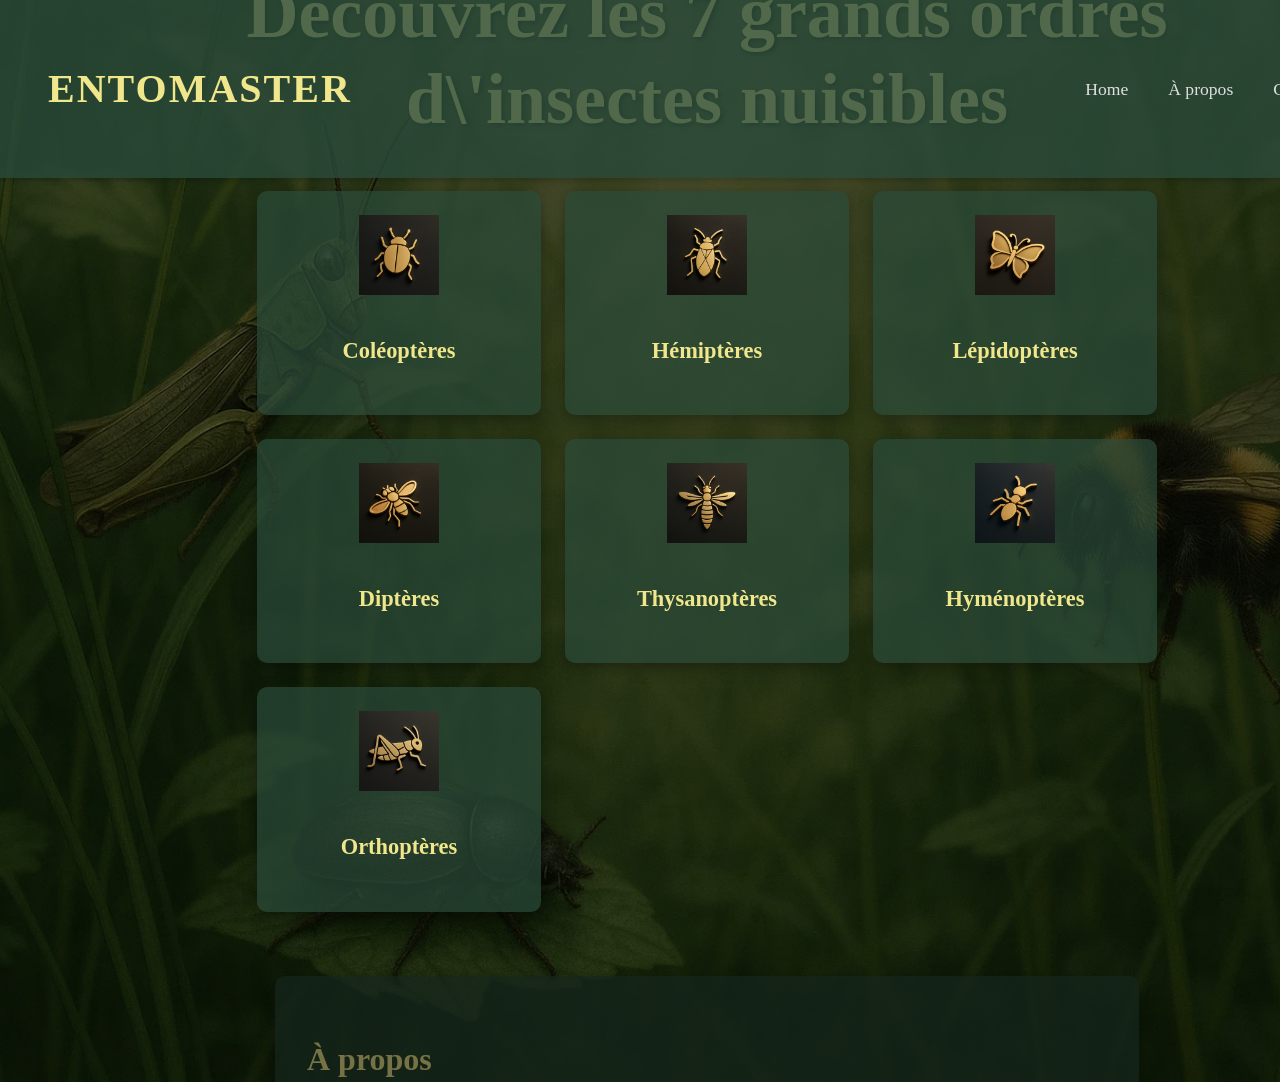
==== index.html @ 4cea9282 "INDEX SCRIPT STYLE" ====
<!DOCTYPE html>
<html lang="fr">
<head>
    <meta charset="UTF-8">
    <meta name="viewport" content="width=device-width, initial-scale=1.0">
    <title>ENTOMASTER - Guide des Insectes Nuisibles</title>
    <link rel="stylesheet" href="style.css">
</head>
<body>
    <header>
        <nav class="navbar">
            <div class="nav-brand">
                <h1>ENTOMASTER</h1>
            </div>
            <ul class="nav-menu">
                <li><a href="#home">Home</a></li>
                <li><a href="#about">À propos</a></li>
                <li><a href="#contact">Contact</a></li>
            </ul>
            <div class="hamburger">
                <span></span>
                <span></span>
                <span></span>
            </div>
        </nav>
    </header>

    <main>
        <section id="home" class="hero-section">
            <div class="hero-content">
                <h1 class="hero-title">Découvrez les 7 grands ordres d\'insectes nuisibles</h1>
                
                <div class="orders-grid">
                    <div class="order-card" data-order="coleopteres">
                        <div class="order-icon"><img src="icons/coleopteres_gold.png" alt="Coléoptères"></div>
                        <h3>Coléoptères</h3>
                    </div>
                    
                    <div class="order-card" data-order="hemipteres">
                        <div class="order-icon"><img src="icons/hemipteres_gold.png" alt="Hémiptères"></div>
                        <h3>Hémiptères</h3>
                    </div>
                    
                    <div class="order-card" data-order="lepidopteres">
                        <div class="order-icon"><img src="icons/lepidopteres_gold.png" alt="Lépidoptères"></div>
                        <h3>Lépidoptères</h3>
                    </div>
                    
                    <div class="order-card" data-order="dipteres">
                        <div class="order-icon"><img src="icons/dipteres_gold.png" alt="Diptères"></div>
                        <h3>Diptères</h3>
                    </div>
                    
                    <div class="order-card" data-order="thysanopteres">
                        <div class="order-icon"><img src="icons/thysanopteres_gold.png" alt="Thysanoptères"></div>
                        <h3>Thysanoptères</h3>
                    </div>
                    
                    <div class="order-card" data-order="hymenopteres">
                        <div class="order-icon"><img src="icons/hymenopteres_gold.png" alt="Hyménoptères"></div>
                        <h3>Hyménoptères</h3>
                    </div>
                    
                    <div class="order-card" data-order="orthopteres">
                        <div class="order-icon"><img src="icons/orthopteres_gold.png" alt="Orthoptères"></div>
                        <h3>Orthoptères</h3>
                    </div>
                </div>
            </div>
            
            <div class="about-section">
                <h2>À propos</h2>
                <p>ENTOMASTER est un site éducatif basé sur des guides scientifiques qui offre une connaissance approfondie des principales espèces d’insectes nuisibles aux cultures.</p>
                <p>Nous proposons une classification détaillée selon des critères scientifiques rigoureux, afin d’aider les passionnés, agriculteurs et chercheurs à mieux identifier, comprendre et gérer ces insectes.</p>
            </div>
        </section>
    </main>

    <script src="script.js"></script>
</body>
</html>
---- style.css ----
/* General Styles */
body {
    margin: 0;
    padding: 0;
    font-family: 'Georgia', serif; /* Font similar to the image */
    background-color: #1a2a2a; /* Dark green background */
    color: #e0e0e0;
    line-height: 1.6;
    overflow-x: hidden;
}

/* Header and Navigation */
.navbar {
    display: flex;
    justify-content: space-between;
    align-items: center;
    padding: 1.5rem 3rem;
    background-color: rgba(42, 74, 58, 0.8); /* Darker green for header with transparency */
    position: fixed;
    width: 100%;
    top: 0;
    left: 0;
    z-index: 1000;
    box-shadow: 0 2px 5px rgba(0, 0, 0, 0.2);
}

.nav-brand h1 {
    font-size: 2.5rem;
    color: #f0e68c; /* Golden color for ENTOMASTER */
    font-weight: bold;
    letter-spacing: 2px;
}

.nav-menu {
    list-style: none;
    display: flex;
    gap: 2.5rem;
}

.nav-menu a {
    color: #e0e0e0;
    text-decoration: none;
    font-size: 1.1rem;
    font-weight: 500;
    transition: color 0.3s ease;
}

.nav-menu a:hover {
    color: #f0e68c;
}

.hamburger {
    display: none; /* Hidden on desktop */
    flex-direction: column;
    cursor: pointer;
}

.hamburger span {
    width: 30px;
    height: 3px;
    background-color: #e0e0e0;
    margin: 5px 0;
    transition: 0.3s;
}

/* Hero Section */
.hero-section {
    min-height: 100vh;
    display: flex;
    flex-direction: column;
    justify-content: center;
    align-items: center;
    padding: 150px 2rem 2rem; /* Increased padding-top to account for fixed header */
    background: url('background.webp') no-repeat center center/cover; /* Background image */
    position: relative;
    aspect-ratio: 3/2; /* For PC compatibility */
    max-height: 100vh;
    overflow: hidden;
}

.hero-section::before {
    content: '';
    position: absolute;
    top: 0;
    left: 0;
    right: 0;
    bottom: 0;
    background-color: rgba(0, 0, 0, 0.5); /* Dark overlay for transparency */
    z-index: 1;
}

.hero-content {
    text-align: center;
    z-index: 2;
    max-width: 1200px;
    width: 100%;
    padding: 0 20px;
}

.hero-title {
    font-size: 4.5rem;
    font-weight: 700;
    margin-bottom: 3rem;
    color: #f0e68c; /* Golden color for title */
    text-shadow: 2px 2px 5px rgba(0, 0, 0, 0.7);
    line-height: 1.2;
}

/* Orders Grid */
.orders-grid {
    display: grid;
    grid-template-columns: repeat(3, 1fr); /* 3 columns as in the image */
    gap: 1.5rem;
    margin-bottom: 4rem;
    max-width: 900px;
    margin-left: auto;
    margin-right: auto;
}

.order-card {
    background-color: rgba(42, 74, 58, 0.7); /* Dark green for cards with transparency */
    border-radius: 10px;
    padding: 1.5rem;
    text-align: center;
    cursor: pointer;
    transition: transform 0.3s ease, box-shadow 0.3s ease;
    box-shadow: 0 5px 15px rgba(0, 0, 0, 0.3);
}

.order-card:hover {
    transform: translateY(-5px);
    box-shadow: 0 8px 20px rgba(0, 0, 0, 0.4);
}

.order-icon img {
    width: 80px;
    height: 80px;
    object-fit: contain;
    margin-bottom: 0.5rem;
}

.order-card h3 {
    font-size: 1.4rem;
    font-weight: 600;
    color: #f0e68c; /* Golden color for order names */
}

/* About Section */
.about-section {
    background-color: rgba(42, 74, 58, 0.7); /* Dark green for about section with transparency */
    border-radius: 10px;
    padding: 2rem;
    max-width: 800px;
    text-align: left; /* Aligned left as in the image */
    box-shadow: 0 5px 15px rgba(0, 0, 0, 0.3);
}

.about-section h2 {
    font-size: 2rem;
    margin-bottom: 1rem;
    color: #f0e68c;
}

.about-section p {
    font-size: 1.1rem;
    line-height: 1.7;
    color: #c0c0c0;
}

/* Responsive Design */
@media (max-width: 768px) {
    .navbar {
        padding: 1rem 1.5rem;
    }
    .nav-menu {
        display: none;
        flex-direction: column;
        width: 100%;
        background-color: rgba(42, 74, 58, 0.9); /* Darker green for mobile menu with transparency */
        position: absolute;
        top: 70px;
        left: 0;
        padding: 1rem 0;
    }
    .nav-menu.active {
        display: flex;
    }
    .hamburger {
        display: flex;
    }
    .hero-title {
        font-size: 3rem;
    }
    .orders-grid {
        grid-template-columns: repeat(2, 1fr);
    }
    .about-section {
        margin: 0 1.5rem;
    }
}

@media (max-width: 480px) {
    .hero-title {
        font-size: 2.5rem;
    }
    .orders-grid {
        grid-template-columns: 1fr;
    }
}
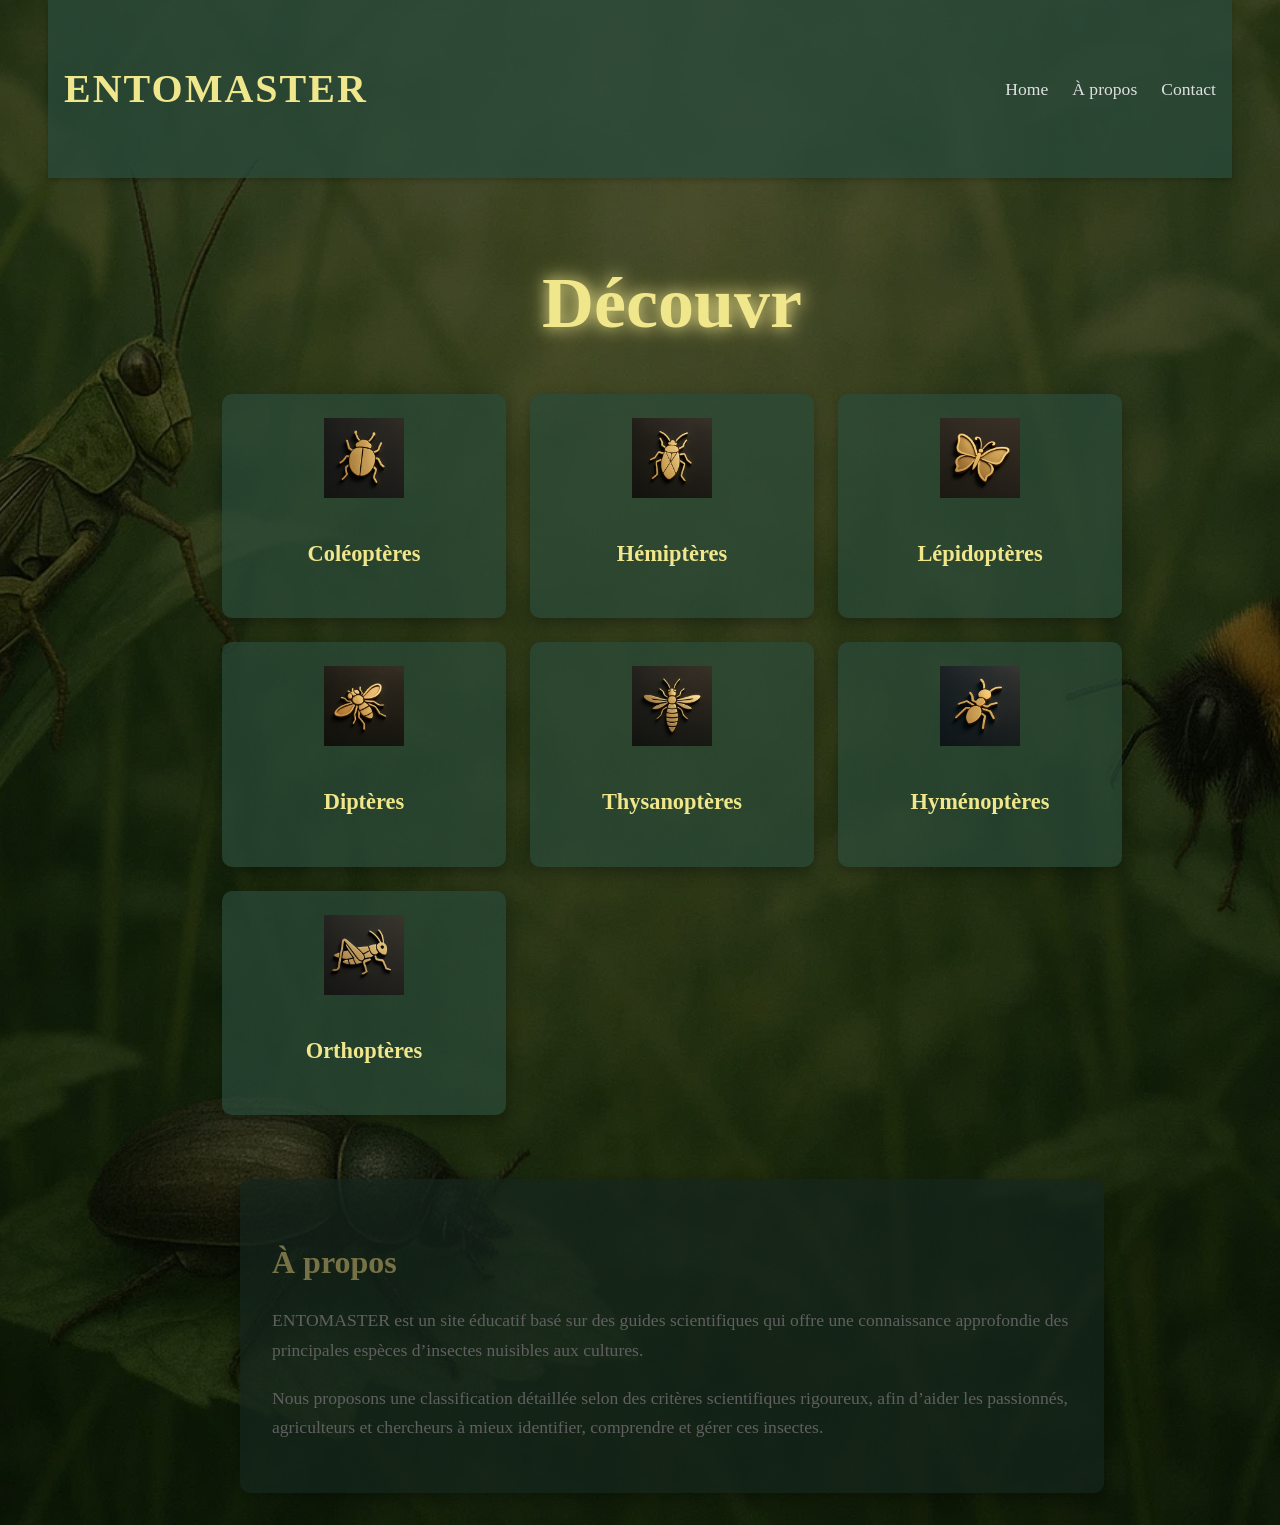
==== commit 8f618370: "entommaster" ====
--- a/index.html
+++ b/index.html
@@ -28,7 +28,7 @@
     <main>
         <section id="home" class="hero-section">
             <div class="hero-content">
-                <h1 class="hero-title">Découvrez les 7 grands ordres d\'insectes nuisibles</h1>
+                <h1 class="hero-title">Découvrez les 7 grands ordres d'insectes nuisibles</h1>
                 
                 <div class="orders-grid">
                     <div class="order-card" data-order="coleopteres">
@@ -80,4 +80,3 @@
 </body>
 </html>
 
-
--- a/style.css
+++ b/style.css
@@ -1,7 +1,12 @@
 /* General Styles */
-body {
+html, body {
+    height: 100%;
+    width: 100%;
     margin: 0;
     padding: 0;
+}
+
+body {
     font-family: 'Georgia', serif; /* Font similar to the image */
     background-color: #1a2a2a; /* Dark green background */
     color: #e0e0e0;
@@ -14,12 +19,14 @@
     display: flex;
     justify-content: space-between;
     align-items: center;
-    padding: 1.5rem 3rem;
+    padding: 1.5rem 1rem;
     background-color: rgba(42, 74, 58, 0.8); /* Darker green for header with transparency */
     position: fixed;
-    width: 100%;
-    top: 0;
-    left: 0;
+    max-width: 1200px; /* Max width for the navbar */
+    width: 90%; /* Reduced width */
+    left: 50%;
+    transform: translateX(-50%);
+    margin: 0;
     z-index: 1000;
     box-shadow: 0 2px 5px rgba(0, 0, 0, 0.2);
 }
@@ -34,7 +41,8 @@
 .nav-menu {
     list-style: none;
     display: flex;
-    gap: 2.5rem;
+    justify-content: flex-start; /* Align items to the start */
+    gap: 1.5rem; /* Reduced gap */
 }
 
 .nav-menu a {
@@ -66,16 +74,16 @@
 /* Hero Section */
 .hero-section {
     min-height: 100vh;
+    width: 100vw; /* Ensure it covers the full viewport width */
     display: flex;
     flex-direction: column;
     justify-content: center;
     align-items: center;
-    padding: 150px 2rem 2rem; /* Increased padding-top to account for fixed header */
-    background: url('background.webp') no-repeat center center/cover; /* Background image */
+    padding: 200px 2rem 2rem; /* Increased padding-top to account for fixed header */
+    background: url("background.webp") no-repeat center center/cover; /* Background image */
     position: relative;
-    aspect-ratio: 3/2; /* For PC compatibility */
-    max-height: 100vh;
-    overflow: hidden;
+    /* aspect-ratio: 3/2; */ /* Removed as it might constrain full coverage */
+    max-height: none; /* Allow full height */
 }
 
 .hero-section::before {
@@ -102,7 +110,7 @@
     font-weight: 700;
     margin-bottom: 3rem;
     color: #f0e68c; /* Golden color for title */
-    text-shadow: 2px 2px 5px rgba(0, 0, 0, 0.7);
+    text-shadow: 0 0 15px rgba(240, 230, 140, 0.8), 0 0 25px rgba(240, 230, 140, 0.6); /* Enhanced golden glow */
     line-height: 1.2;
 }
 
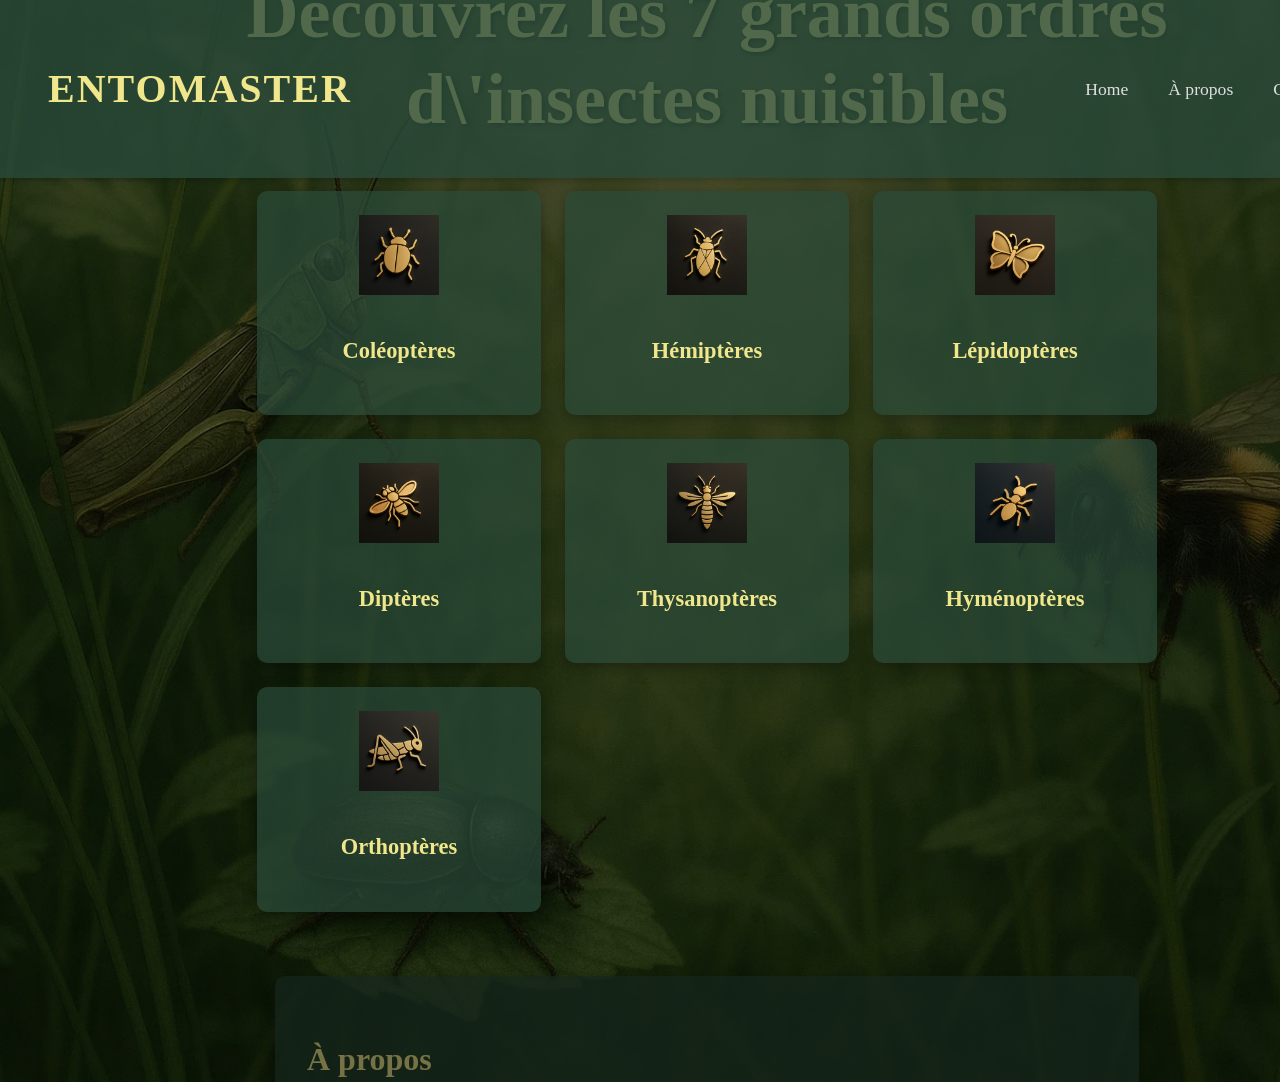
==== commit a1ed48c9: "LAST CHANCES" ====
--- a/index.html
+++ b/index.html
@@ -28,7 +28,7 @@
     <main>
         <section id="home" class="hero-section">
             <div class="hero-content">
-                <h1 class="hero-title">Découvrez les 7 grands ordres d'insectes nuisibles</h1>
+                <h1 class="hero-title">Découvrez les 7 grands ordres d\'insectes nuisibles</h1>
                 
                 <div class="orders-grid">
                     <div class="order-card" data-order="coleopteres">
@@ -80,3 +80,4 @@
 </body>
 </html>
 
+
--- a/style.css
+++ b/style.css
@@ -1,12 +1,7 @@
 /* General Styles */
-html, body {
-    height: 100%;
-    width: 100%;
+body {
     margin: 0;
     padding: 0;
-}
-
-body {
     font-family: 'Georgia', serif; /* Font similar to the image */
     background-color: #1a2a2a; /* Dark green background */
     color: #e0e0e0;
@@ -19,14 +14,12 @@
     display: flex;
     justify-content: space-between;
     align-items: center;
-    padding: 1.5rem 1rem;
+    padding: 1.5rem 3rem;
     background-color: rgba(42, 74, 58, 0.8); /* Darker green for header with transparency */
     position: fixed;
-    max-width: 1200px; /* Max width for the navbar */
-    width: 90%; /* Reduced width */
-    left: 50%;
-    transform: translateX(-50%);
-    margin: 0;
+    width: 100%;
+    top: 0;
+    left: 0;
     z-index: 1000;
     box-shadow: 0 2px 5px rgba(0, 0, 0, 0.2);
 }
@@ -41,8 +34,7 @@
 .nav-menu {
     list-style: none;
     display: flex;
-    justify-content: flex-start; /* Align items to the start */
-    gap: 1.5rem; /* Reduced gap */
+    gap: 2.5rem;
 }
 
 .nav-menu a {
@@ -74,16 +66,16 @@
 /* Hero Section */
 .hero-section {
     min-height: 100vh;
-    width: 100vw; /* Ensure it covers the full viewport width */
     display: flex;
     flex-direction: column;
     justify-content: center;
     align-items: center;
-    padding: 200px 2rem 2rem; /* Increased padding-top to account for fixed header */
-    background: url("background.webp") no-repeat center center/cover; /* Background image */
+    padding: 150px 2rem 2rem; /* Increased padding-top to account for fixed header */
+    background: url('background.webp') no-repeat center center/cover; /* Background image */
     position: relative;
-    /* aspect-ratio: 3/2; */ /* Removed as it might constrain full coverage */
-    max-height: none; /* Allow full height */
+    aspect-ratio: 3/2; /* For PC compatibility */
+    max-height: 100vh;
+    overflow: hidden;
 }
 
 .hero-section::before {
@@ -110,7 +102,7 @@
     font-weight: 700;
     margin-bottom: 3rem;
     color: #f0e68c; /* Golden color for title */
-    text-shadow: 0 0 15px rgba(240, 230, 140, 0.8), 0 0 25px rgba(240, 230, 140, 0.6); /* Enhanced golden glow */
+    text-shadow: 2px 2px 5px rgba(0, 0, 0, 0.7);
     line-height: 1.2;
 }
 
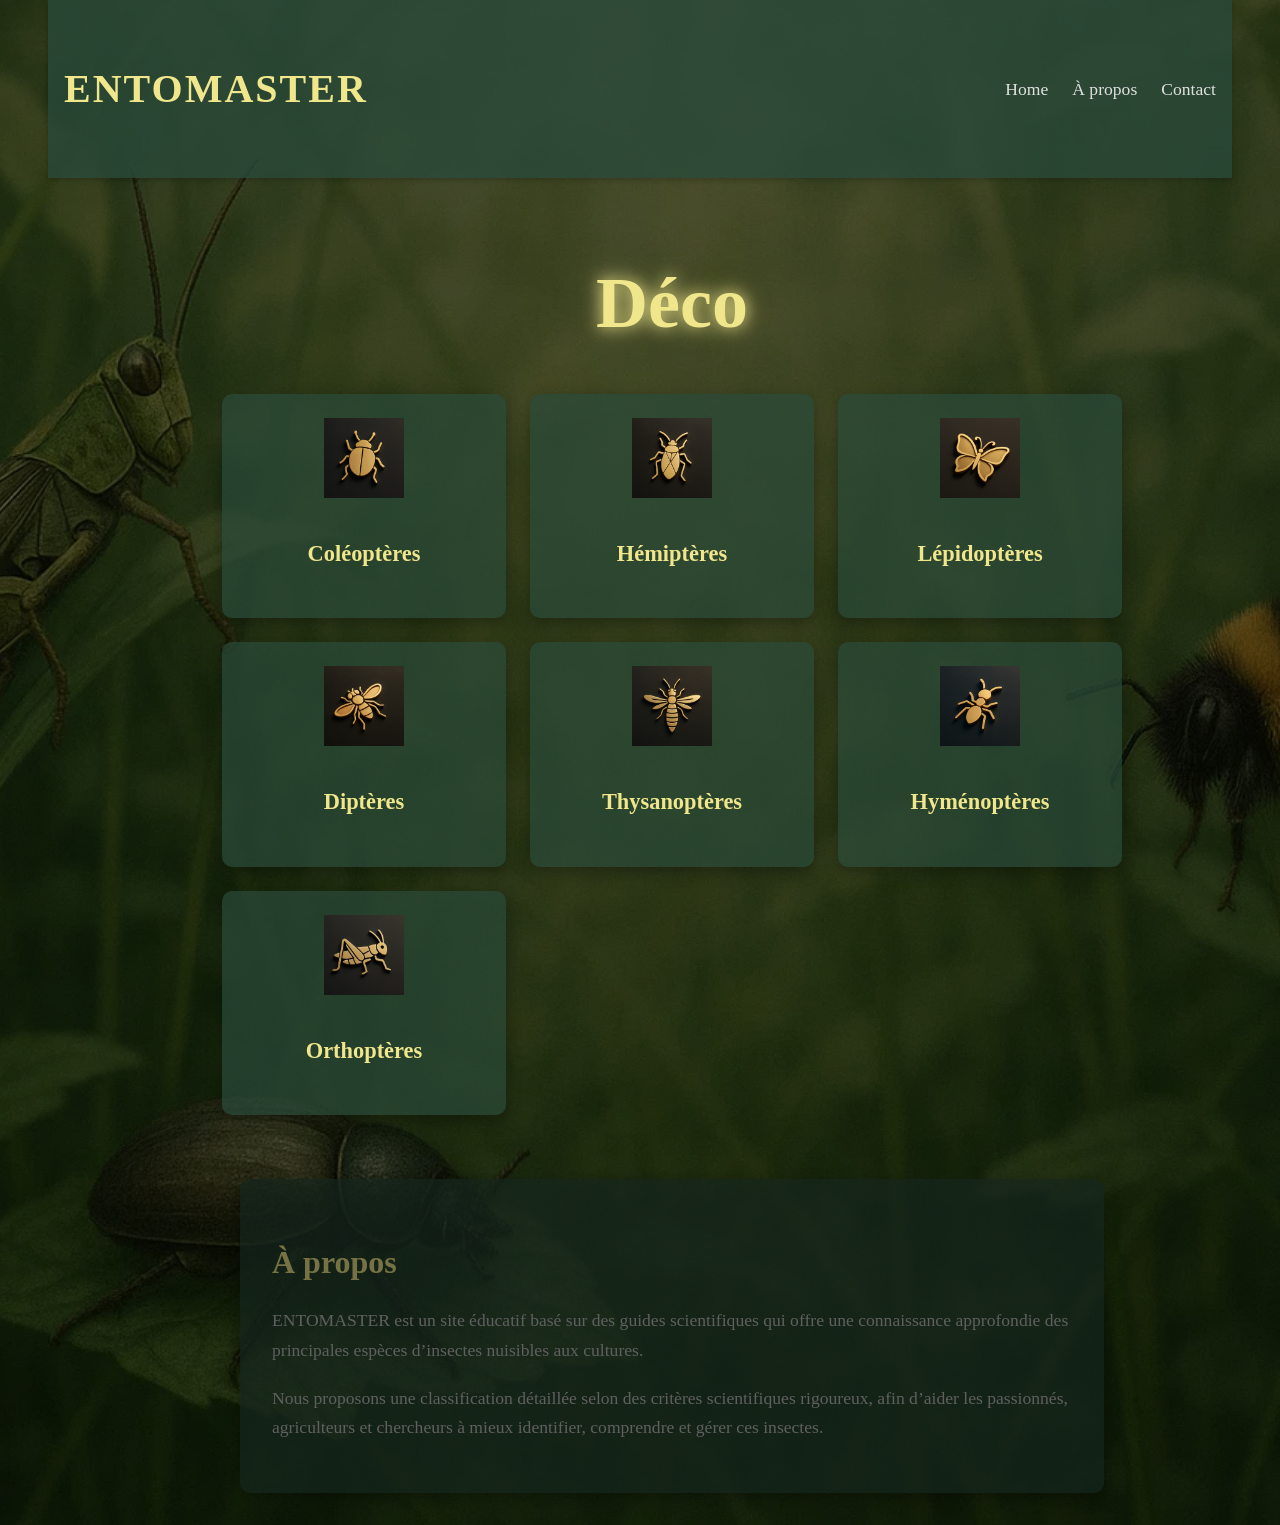
==== commit 3cb8ed31: "." ====
--- a/index.html
+++ b/index.html
@@ -28,7 +28,7 @@
     <main>
         <section id="home" class="hero-section">
             <div class="hero-content">
-                <h1 class="hero-title">Découvrez les 7 grands ordres d\'insectes nuisibles</h1>
+                <h1 class="hero-title">Découvrez les 7 grands ordres d'insectes nuisibles</h1>
                 
                 <div class="orders-grid">
                     <div class="order-card" data-order="coleopteres">
@@ -80,4 +80,3 @@
 </body>
 </html>
 
-
--- a/style.css
+++ b/style.css
@@ -1,7 +1,12 @@
 /* General Styles */
-body {
+html, body {
+    height: 100%;
+    width: 100%;
     margin: 0;
     padding: 0;
+}
+
+body {
     font-family: 'Georgia', serif; /* Font similar to the image */
     background-color: #1a2a2a; /* Dark green background */
     color: #e0e0e0;
@@ -14,12 +19,14 @@
     display: flex;
     justify-content: space-between;
     align-items: center;
-    padding: 1.5rem 3rem;
+    padding: 1.5rem 1rem;
     background-color: rgba(42, 74, 58, 0.8); /* Darker green for header with transparency */
     position: fixed;
-    width: 100%;
-    top: 0;
-    left: 0;
+    max-width: 1200px; /* Max width for the navbar */
+    width: 90%; /* Reduced width */
+    left: 50%;
+    transform: translateX(-50%);
+    margin: 0;
     z-index: 1000;
     box-shadow: 0 2px 5px rgba(0, 0, 0, 0.2);
 }
@@ -34,7 +41,8 @@
 .nav-menu {
     list-style: none;
     display: flex;
-    gap: 2.5rem;
+    justify-content: flex-start; /* Align items to the start */
+    gap: 1.5rem; /* Reduced gap */
 }
 
 .nav-menu a {
@@ -66,16 +74,16 @@
 /* Hero Section */
 .hero-section {
     min-height: 100vh;
+    width: 100vw; /* Ensure it covers the full viewport width */
     display: flex;
     flex-direction: column;
     justify-content: center;
     align-items: center;
-    padding: 150px 2rem 2rem; /* Increased padding-top to account for fixed header */
-    background: url('background.webp') no-repeat center center/cover; /* Background image */
+    padding: 200px 2rem 2rem; /* Increased padding-top to account for fixed header */
+    background: url("background.webp") no-repeat center center/cover; /* Background image */
     position: relative;
-    aspect-ratio: 3/2; /* For PC compatibility */
-    max-height: 100vh;
-    overflow: hidden;
+    /* aspect-ratio: 3/2; */ /* Removed as it might constrain full coverage */
+    max-height: none; /* Allow full height */
 }
 
 .hero-section::before {
@@ -102,7 +110,7 @@
     font-weight: 700;
     margin-bottom: 3rem;
     color: #f0e68c; /* Golden color for title */
-    text-shadow: 2px 2px 5px rgba(0, 0, 0, 0.7);
+    text-shadow: 0 0 15px rgba(240, 230, 140, 0.8), 0 0 25px rgba(240, 230, 140, 0.6); /* Enhanced golden glow */
     line-height: 1.2;
 }
 
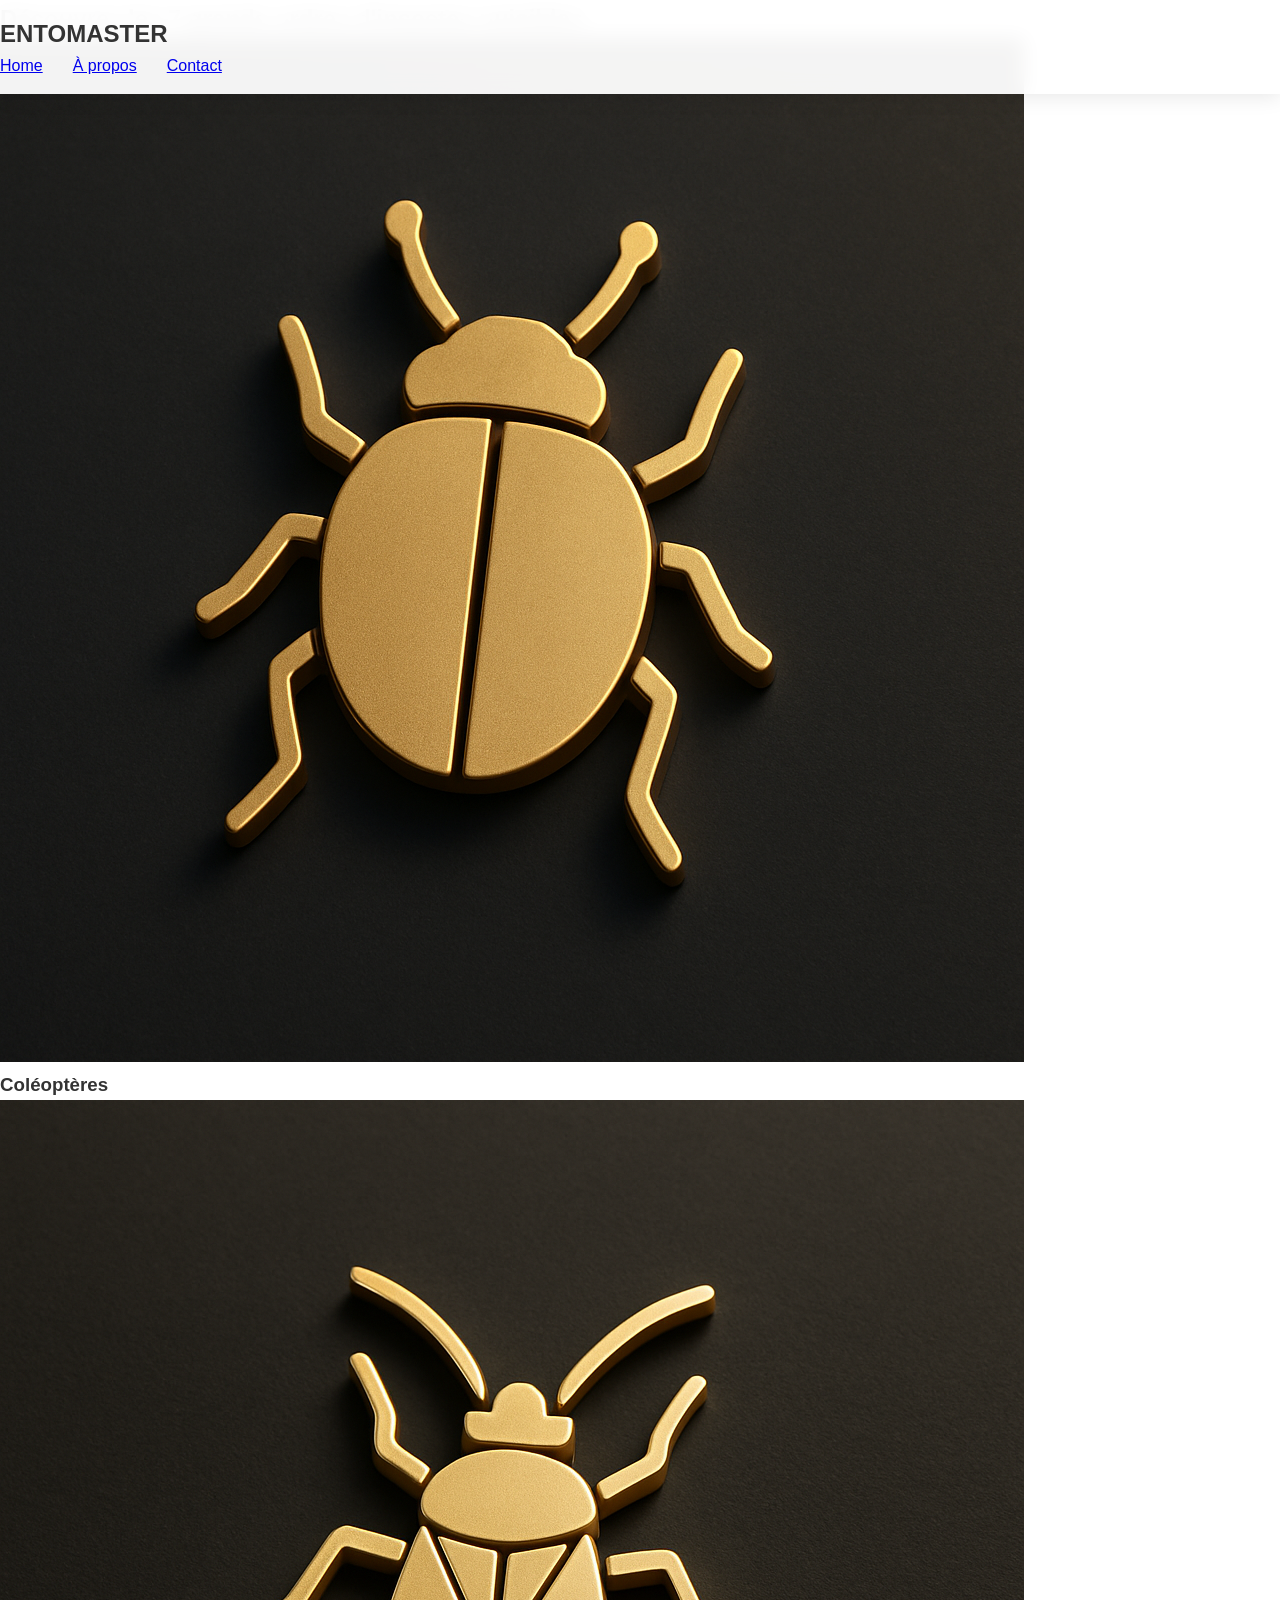
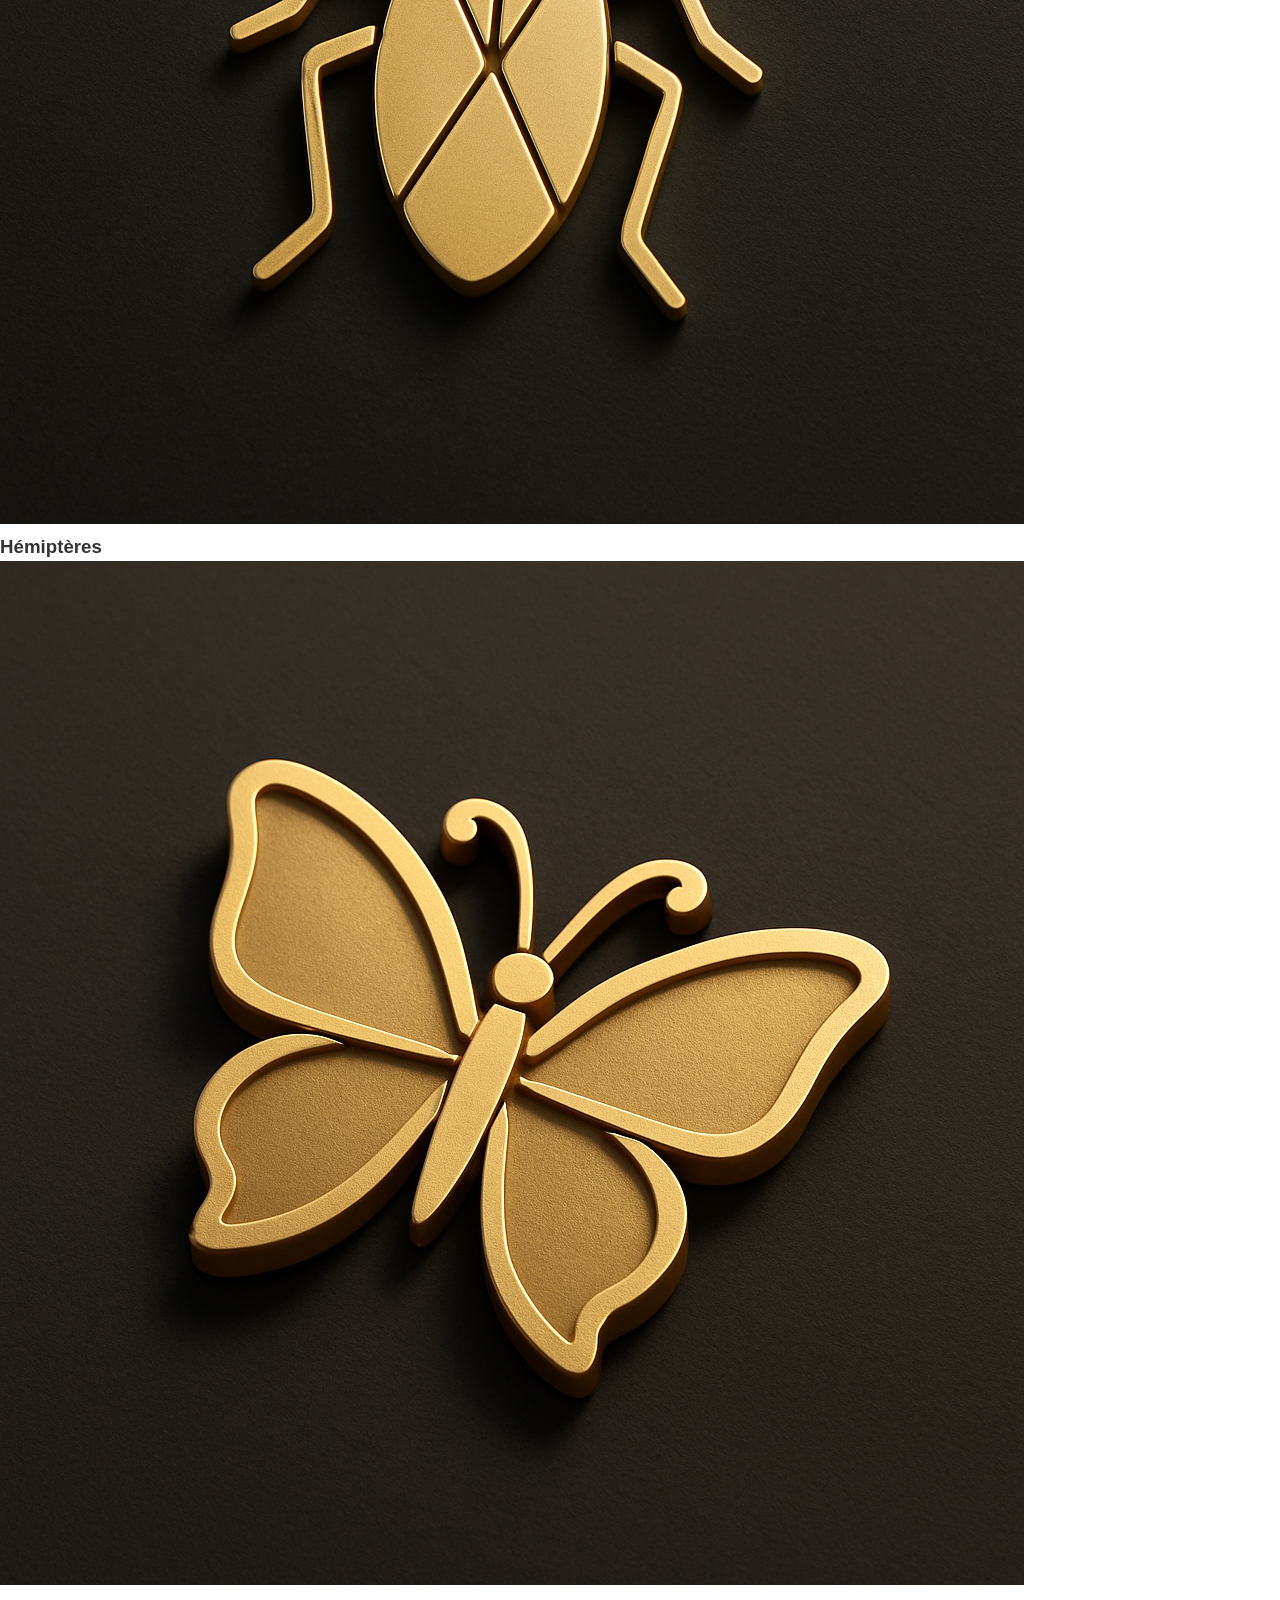
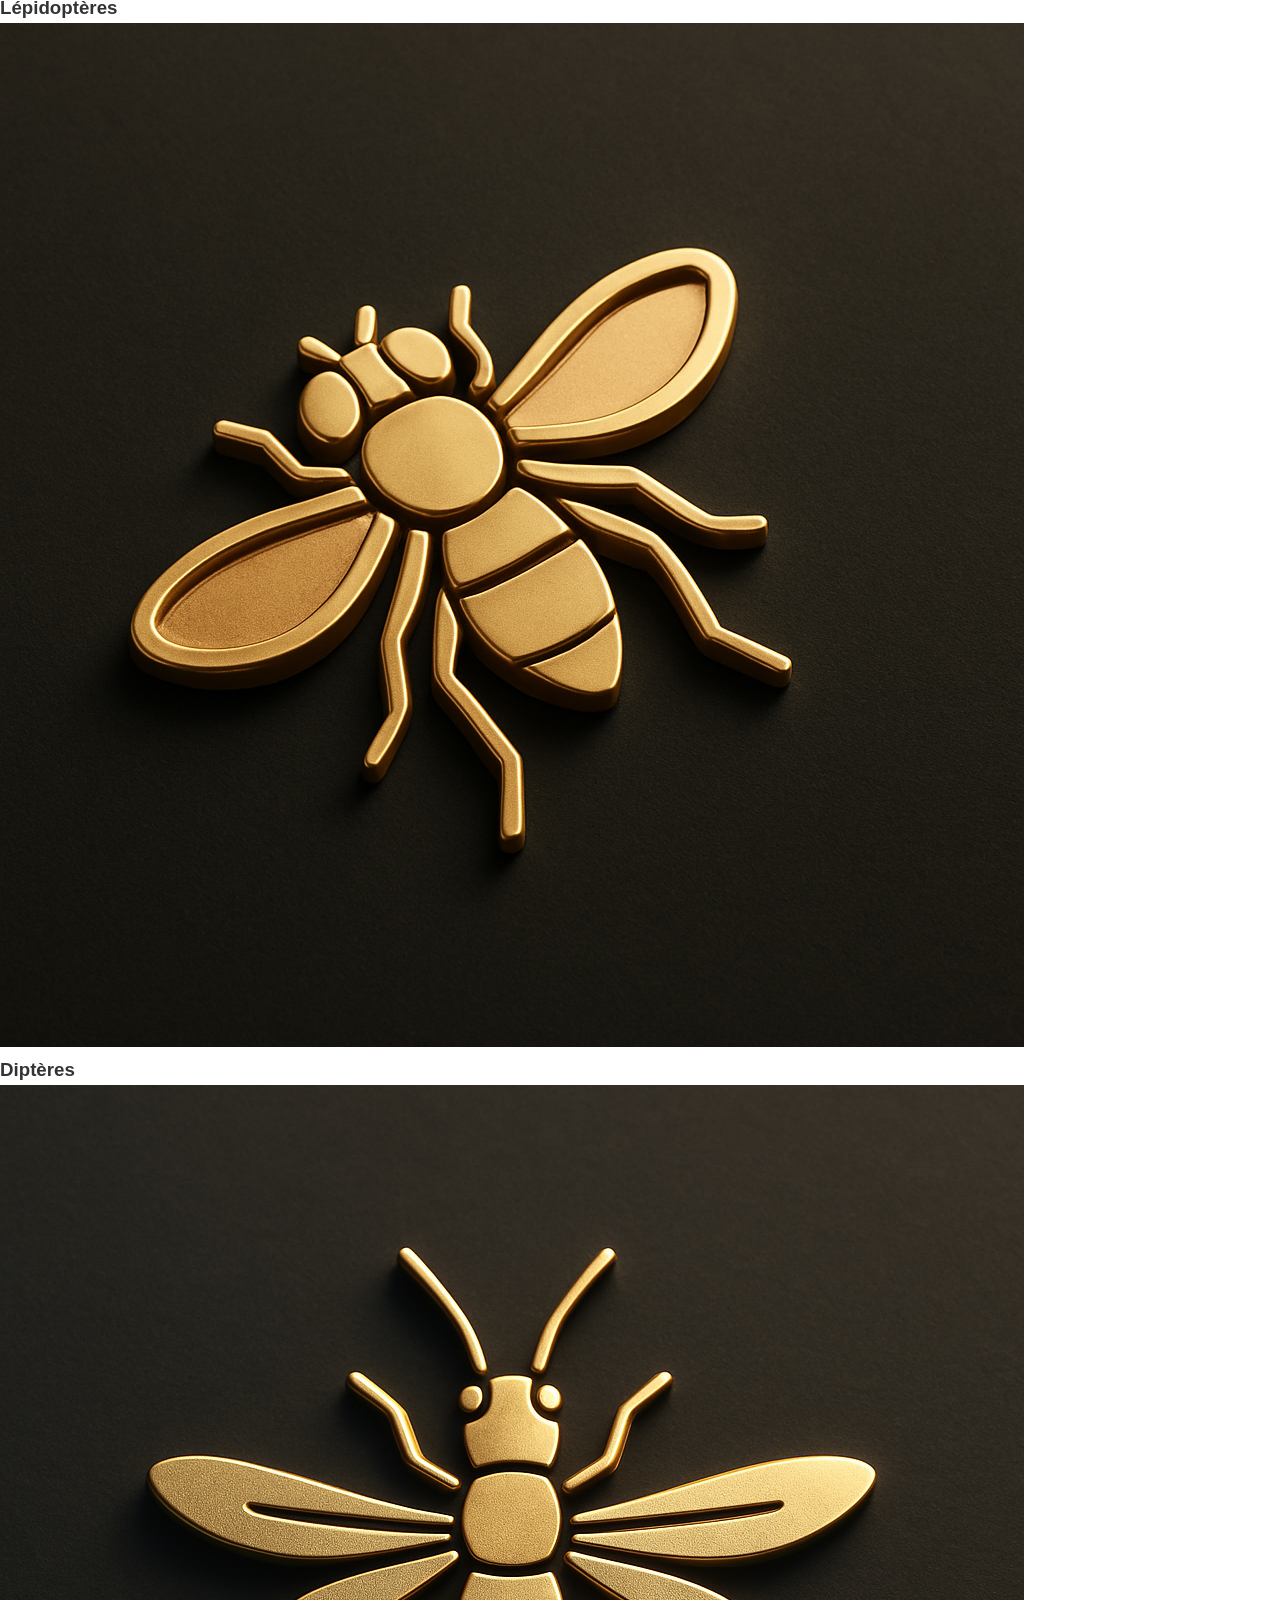
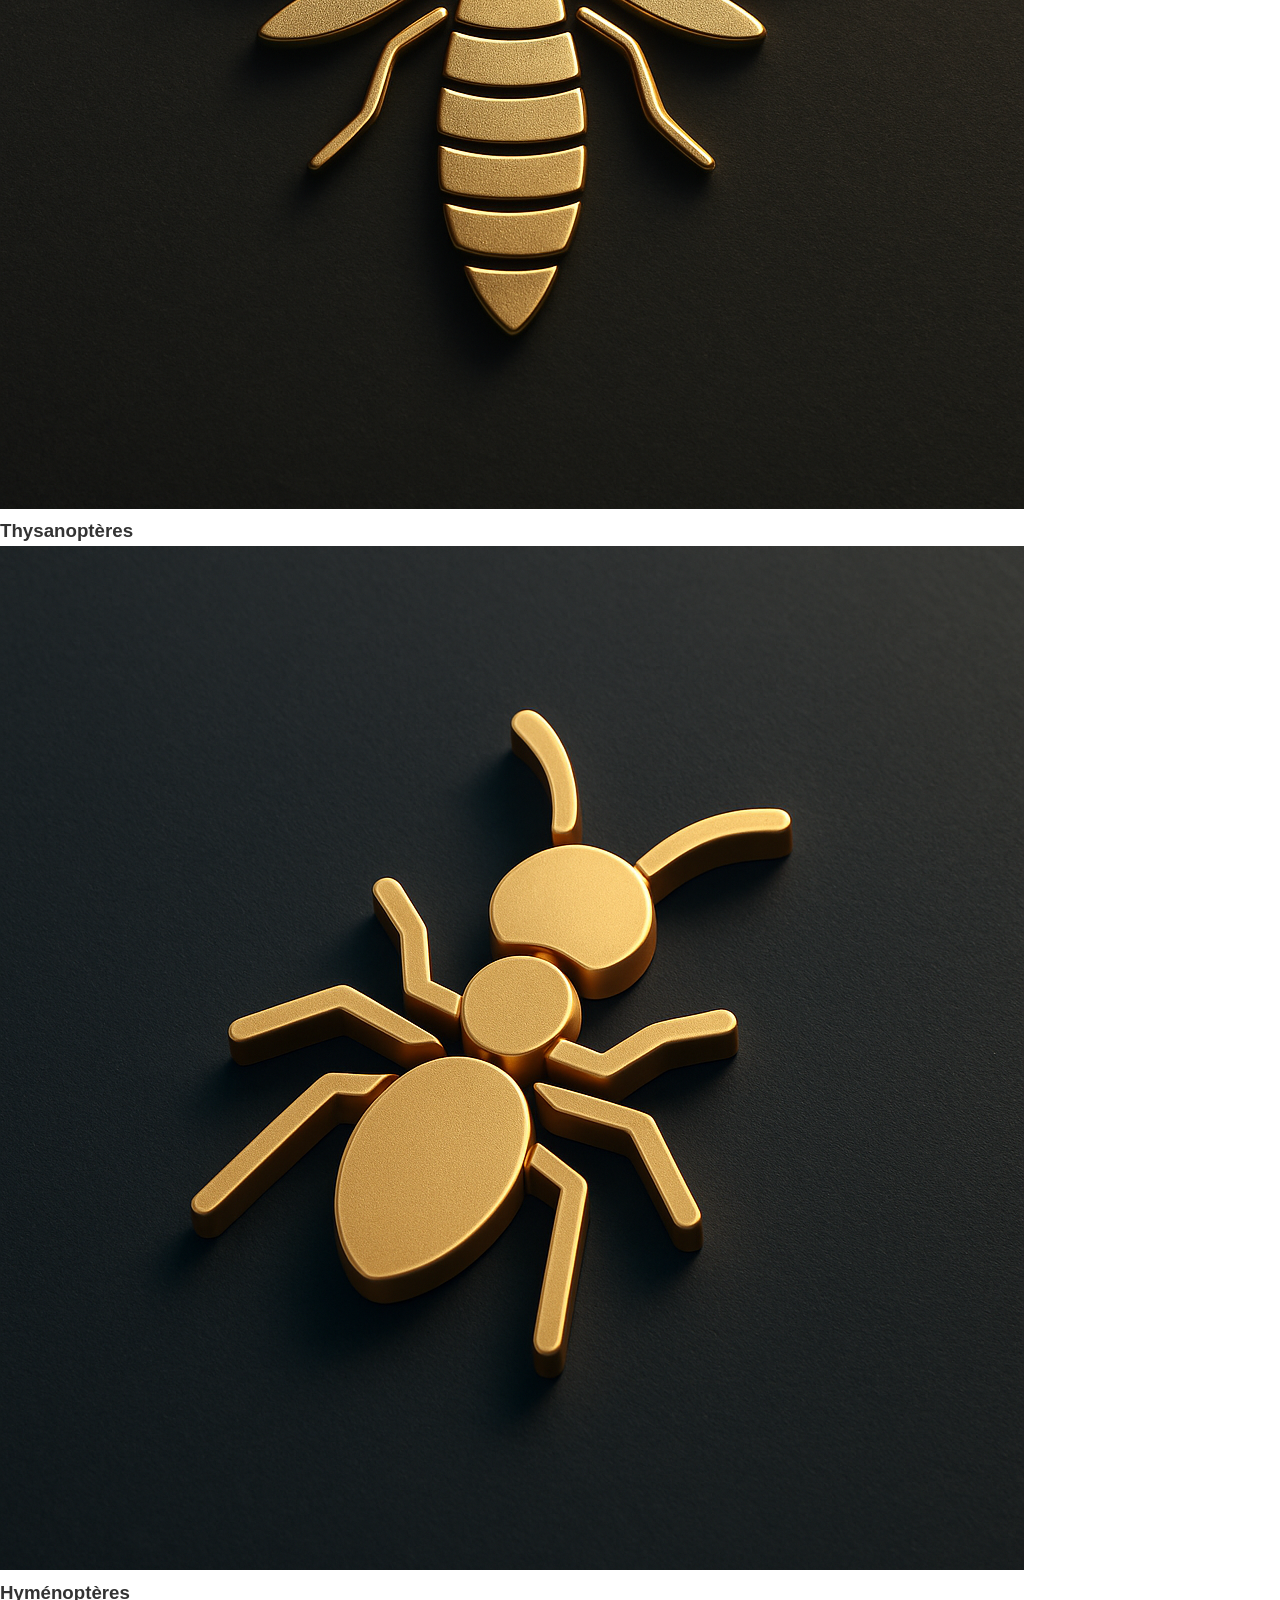
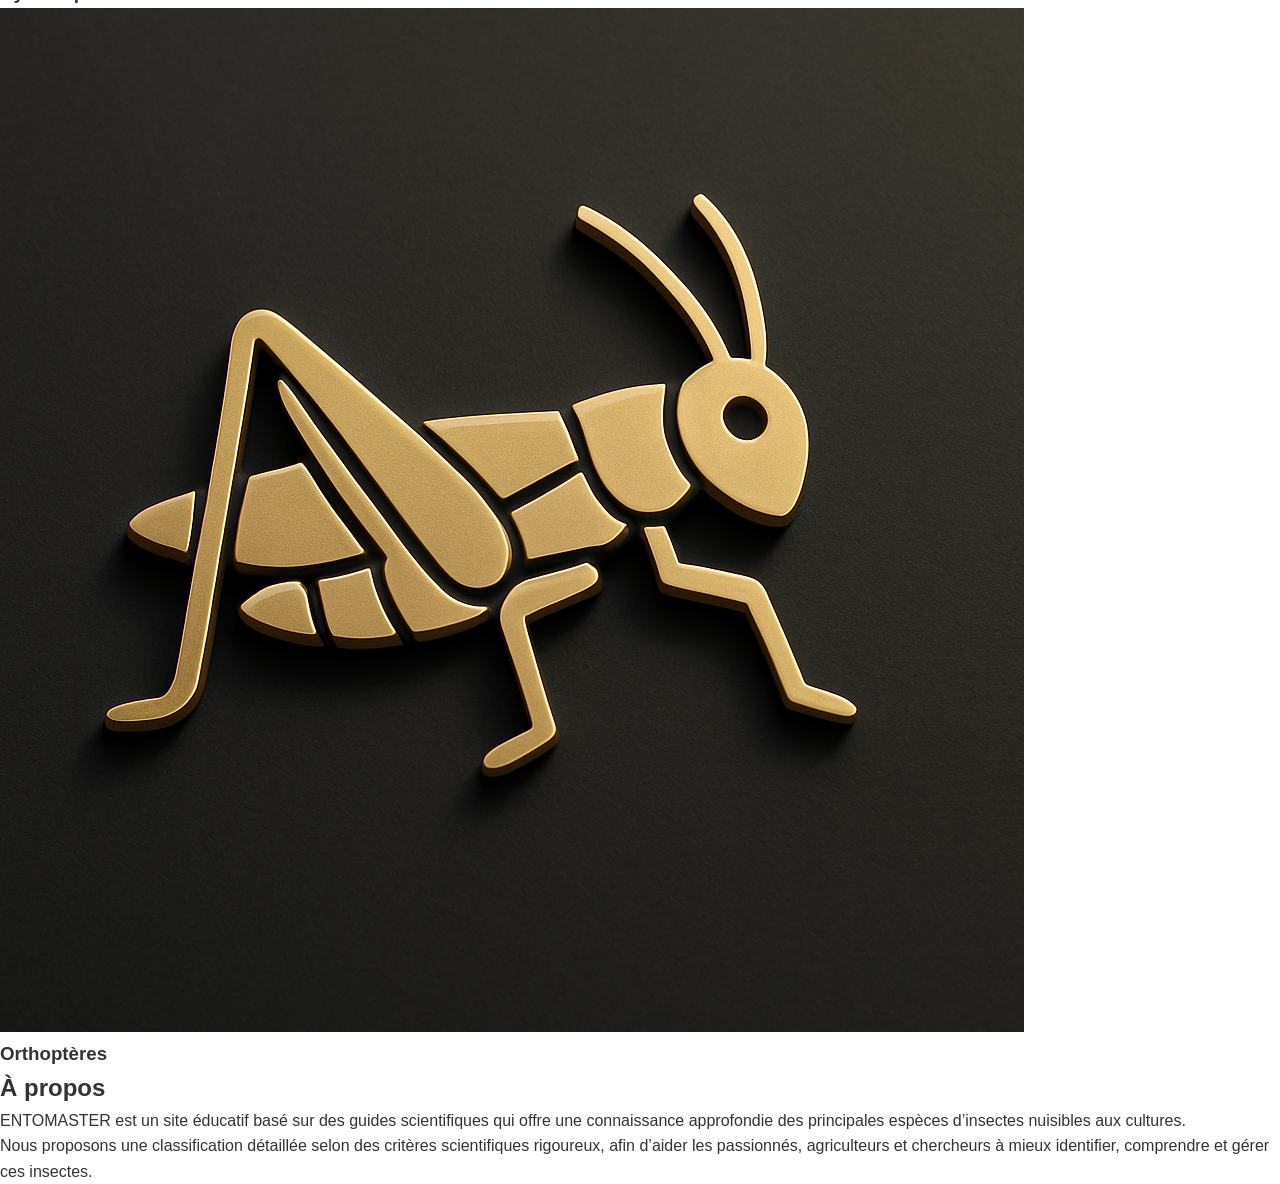
==== commit f3406ad5: "changes" ====
--- a/index.html
+++ b/index.html
@@ -4,7 +4,7 @@
     <meta charset="UTF-8">
     <meta name="viewport" content="width=device-width, initial-scale=1.0">
     <title>ENTOMASTER - Guide des Insectes Nuisibles</title>
-    <link rel="stylesheet" href="style.css">
+    <link rel="stylesheet" href="css/styles.css">
 </head>
 <body>
     <header>
@@ -76,7 +76,7 @@
         </section>
     </main>
 
-    <script src="script.js"></script>
+    <script src="js/script.js"></script>
 </body>
 </html>
 
--- a/css/styles.css
+++ b/css/styles.css
@@ -0,0 +1,258 @@
+/* EntomMaster - Main Styles */
+
+* {
+    margin: 0;
+    padding: 0;
+    box-sizing: border-box;
+}
+
+body {
+    font-family: 'Segoe UI', Tahoma, Geneva, Verdana, sans-serif;
+    line-height: 1.6;
+    color: #333;
+    background-color: #fff;
+}
+
+.container {
+    max-width: 1200px;
+    margin: 0 auto;
+    padding: 0 20px;
+}
+
+/* Navigation */
+.navbar {
+    background: rgba(255, 255, 255, 0.95);
+    backdrop-filter: blur(10px);
+    position: fixed;
+    top: 0;
+    width: 100%;
+    z-index: 1000;
+    padding: 15px 0;
+    box-shadow: 0 2px 20px rgba(0,0,0,0.1);
+    transition: all 0.3s ease;
+}
+
+.nav-container {
+    max-width: 1200px;
+    margin: 0 auto;
+    padding: 0 20px;
+    display: flex;
+    justify-content: space-between;
+    align-items: center;
+}
+
+.nav-logo h1 {
+    color: #2c5530;
+    font-size: 1.8rem;
+    font-weight: 700;
+}
+
+.nav-menu {
+    display: flex;
+    list-style: none;
+    gap: 30px;
+}
+
+.nav-link {
+    text-decoration: none;
+    color: #333;
+    font-weight: 500;
+    padding: 10px 20px;
+    border-radius: 25px;
+    transition: all 0.3s ease;
+    position: relative;
+}
+
+.nav-link:hover,
+.nav-link.active {
+    color: #2c5530;
+    background: rgba(44, 85, 48, 0.1);
+}
+
+.hamburger {
+    display: none;
+    flex-direction: column;
+    cursor: pointer;
+}
+
+.bar {
+    width: 25px;
+    height: 3px;
+    background: #2c5530;
+    margin: 3px 0;
+    transition: 0.3s;
+}
+
+/* Footer */
+footer {
+    background: #2c5530;
+    color: white;
+    padding: 60px 0 20px;
+}
+
+.footer-content {
+    display: grid;
+    grid-template-columns: repeat(auto-fit, minmax(250px, 1fr));
+    gap: 40px;
+    margin-bottom: 40px;
+}
+
+.footer-section h3 {
+    margin-bottom: 20px;
+    font-size: 1.3rem;
+}
+
+.footer-section ul {
+    list-style: none;
+}
+
+.footer-section ul li {
+    margin-bottom: 10px;
+}
+
+.footer-section a {
+    color: rgba(255, 255, 255, 0.8);
+    text-decoration: none;
+    transition: color 0.3s ease;
+}
+
+.footer-section a:hover {
+    color: white;
+}
+
+.footer-bottom {
+    text-align: center;
+    padding-top: 20px;
+    border-top: 1px solid rgba(255, 255, 255, 0.2);
+    color: rgba(255, 255, 255, 0.7);
+}
+
+/* Responsive Design */
+@media (max-width: 768px) {
+    .hamburger {
+        display: flex;
+    }
+    
+    .nav-menu {
+        position: fixed;
+        left: -100%;
+        top: 70px;
+        flex-direction: column;
+        background-color: white;
+        width: 100%;
+        text-align: center;
+        transition: 0.3s;
+        box-shadow: 0 10px 27px rgba(0,0,0,0.05);
+        padding: 20px 0;
+    }
+    
+    .nav-menu.active {
+        left: 0;
+    }
+    
+    .nav-menu li {
+        margin: 10px 0;
+    }
+    
+    .hamburger.active .bar:nth-child(2) {
+        opacity: 0;
+    }
+    
+    .hamburger.active .bar:nth-child(1) {
+        transform: translateY(8px) rotate(45deg);
+    }
+    
+    .hamburger.active .bar:nth-child(3) {
+        transform: translateY(-8px) rotate(-45deg);
+    }
+}
+
+/* Utility Classes */
+.text-center {
+    text-align: center;
+}
+
+.mb-20 {
+    margin-bottom: 20px;
+}
+
+.mb-30 {
+    margin-bottom: 30px;
+}
+
+.mb-40 {
+    margin-bottom: 40px;
+}
+
+.mt-20 {
+    margin-top: 20px;
+}
+
+.mt-30 {
+    margin-top: 30px;
+}
+
+.mt-40 {
+    margin-top: 40px;
+}
+
+/* Buttons */
+.btn {
+    display: inline-block;
+    padding: 12px 30px;
+    background: #2c5530;
+    color: white;
+    text-decoration: none;
+    border-radius: 25px;
+    font-weight: 600;
+    transition: all 0.3s ease;
+    border: none;
+    cursor: pointer;
+}
+
+.btn:hover {
+    background: #1e3a21;
+    transform: translateY(-2px);
+    box-shadow: 0 5px 15px rgba(44, 85, 48, 0.3);
+}
+
+.btn-secondary {
+    background: transparent;
+    color: #2c5530;
+    border: 2px solid #2c5530;
+}
+
+.btn-secondary:hover {
+    background: #2c5530;
+    color: white;
+}
+
+/* Animations */
+@keyframes fadeInUp {
+    from {
+        opacity: 0;
+        transform: translateY(30px);
+    }
+    to {
+        opacity: 1;
+        transform: translateY(0);
+    }
+}
+
+@keyframes fadeIn {
+    from {
+        opacity: 0;
+    }
+    to {
+        opacity: 1;
+    }
+}
+
+.fade-in-up {
+    animation: fadeInUp 0.6s ease forwards;
+}
+
+.fade-in {
+    animation: fadeIn 0.6s ease forwards;
+}
+
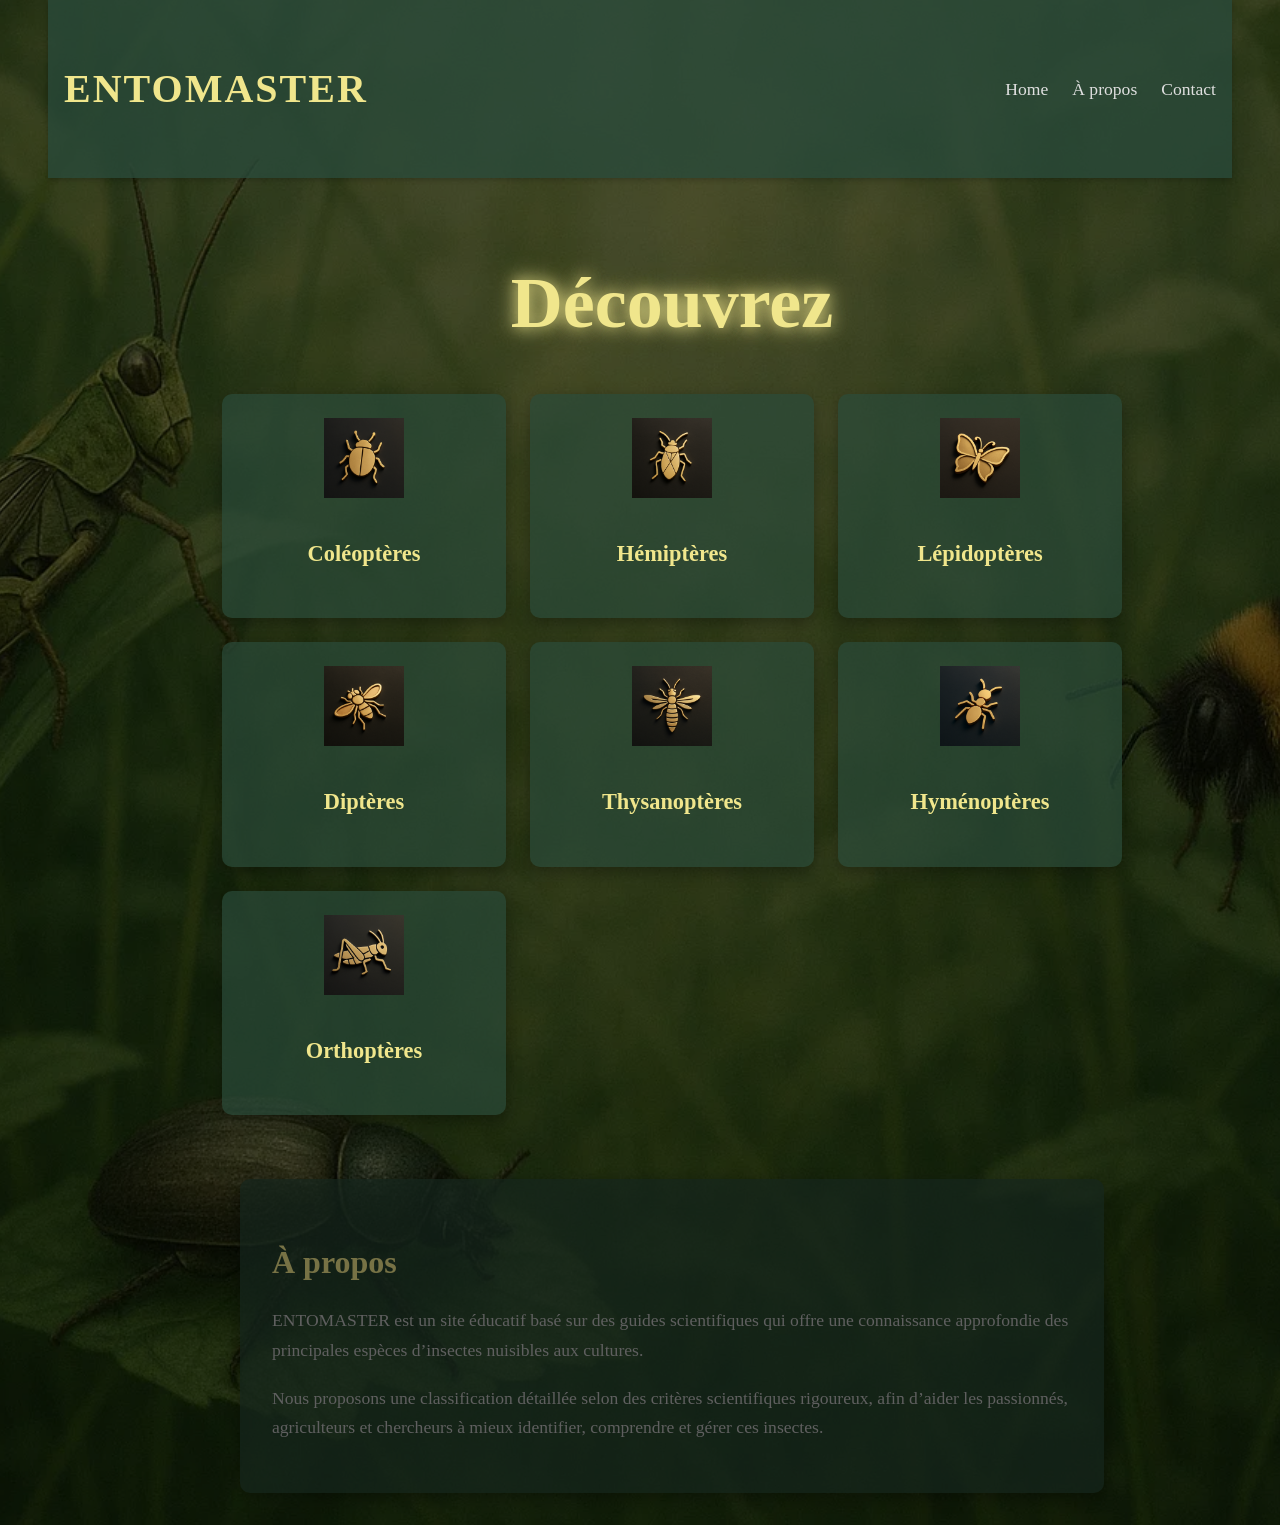
==== commit 69952f5f: "changgee" ====
--- a/index.html
+++ b/index.html
@@ -4,7 +4,7 @@
     <meta charset="UTF-8">
     <meta name="viewport" content="width=device-width, initial-scale=1.0">
     <title>ENTOMASTER - Guide des Insectes Nuisibles</title>
-    <link rel="stylesheet" href="css/styles.css">
+    <link rel="stylesheet" href="style.css">
 </head>
 <body>
     <header>
@@ -76,7 +76,7 @@
         </section>
     </main>
 
-    <script src="js/script.js"></script>
+    <script src="script.js"></script>
 </body>
 </html>
 
--- a/style.css
+++ b/style.css
@@ -0,0 +1,219 @@
+/* General Styles */
+html, body {
+    height: 100%;
+    width: 100%;
+    margin: 0;
+    padding: 0;
+}
+
+body {
+    font-family: 'Georgia', serif; /* Font similar to the image */
+    background-color: #1a2a2a; /* Dark green background */
+    color: #e0e0e0;
+    line-height: 1.6;
+    overflow-x: hidden;
+}
+
+/* Header and Navigation */
+.navbar {
+    display: flex;
+    justify-content: space-between;
+    align-items: center;
+    padding: 1.5rem 1rem;
+    background-color: rgba(42, 74, 58, 0.8); /* Darker green for header with transparency */
+    position: fixed;
+    max-width: 1200px; /* Max width for the navbar */
+    width: 90%; /* Reduced width */
+    left: 50%;
+    transform: translateX(-50%);
+    margin: 0;
+    z-index: 1000;
+    box-shadow: 0 2px 5px rgba(0, 0, 0, 0.2);
+}
+
+.nav-brand h1 {
+    font-size: 2.5rem;
+    color: #f0e68c; /* Golden color for ENTOMASTER */
+    font-weight: bold;
+    letter-spacing: 2px;
+}
+
+.nav-menu {
+    list-style: none;
+    display: flex;
+    justify-content: flex-start; /* Align items to the start */
+    gap: 1.5rem; /* Reduced gap */
+}
+
+.nav-menu a {
+    color: #e0e0e0;
+    text-decoration: none;
+    font-size: 1.1rem;
+    font-weight: 500;
+    transition: color 0.3s ease;
+}
+
+.nav-menu a:hover {
+    color: #f0e68c;
+}
+
+.hamburger {
+    display: none; /* Hidden on desktop */
+    flex-direction: column;
+    cursor: pointer;
+}
+
+.hamburger span {
+    width: 30px;
+    height: 3px;
+    background-color: #e0e0e0;
+    margin: 5px 0;
+    transition: 0.3s;
+}
+
+/* Hero Section */
+.hero-section {
+    min-height: 100vh;
+    width: 100vw; /* Ensure it covers the full viewport width */
+    display: flex;
+    flex-direction: column;
+    justify-content: center;
+    align-items: center;
+    padding: 200px 2rem 2rem; /* Increased padding-top to account for fixed header */
+    background: url("background.webp") no-repeat center center/cover; /* Background image */
+    position: relative;
+    /* aspect-ratio: 3/2; */ /* Removed as it might constrain full coverage */
+    max-height: none; /* Allow full height */
+}
+
+.hero-section::before {
+    content: '';
+    position: absolute;
+    top: 0;
+    left: 0;
+    right: 0;
+    bottom: 0;
+    background-color: rgba(0, 0, 0, 0.5); /* Dark overlay for transparency */
+    z-index: 1;
+}
+
+.hero-content {
+    text-align: center;
+    z-index: 2;
+    max-width: 1200px;
+    width: 100%;
+    padding: 0 20px;
+}
+
+.hero-title {
+    font-size: 4.5rem;
+    font-weight: 700;
+    margin-bottom: 3rem;
+    color: #f0e68c; /* Golden color for title */
+    text-shadow: 0 0 15px rgba(240, 230, 140, 0.8), 0 0 25px rgba(240, 230, 140, 0.6); /* Enhanced golden glow */
+    line-height: 1.2;
+}
+
+/* Orders Grid */
+.orders-grid {
+    display: grid;
+    grid-template-columns: repeat(3, 1fr); /* 3 columns as in the image */
+    gap: 1.5rem;
+    margin-bottom: 4rem;
+    max-width: 900px;
+    margin-left: auto;
+    margin-right: auto;
+}
+
+.order-card {
+    background-color: rgba(42, 74, 58, 0.7); /* Dark green for cards with transparency */
+    border-radius: 10px;
+    padding: 1.5rem;
+    text-align: center;
+    cursor: pointer;
+    transition: transform 0.3s ease, box-shadow 0.3s ease;
+    box-shadow: 0 5px 15px rgba(0, 0, 0, 0.3);
+}
+
+.order-card:hover {
+    transform: translateY(-5px);
+    box-shadow: 0 8px 20px rgba(0, 0, 0, 0.4);
+}
+
+.order-icon img {
+    width: 80px;
+    height: 80px;
+    object-fit: contain;
+    margin-bottom: 0.5rem;
+}
+
+.order-card h3 {
+    font-size: 1.4rem;
+    font-weight: 600;
+    color: #f0e68c; /* Golden color for order names */
+}
+
+/* About Section */
+.about-section {
+    background-color: rgba(42, 74, 58, 0.7); /* Dark green for about section with transparency */
+    border-radius: 10px;
+    padding: 2rem;
+    max-width: 800px;
+    text-align: left; /* Aligned left as in the image */
+    box-shadow: 0 5px 15px rgba(0, 0, 0, 0.3);
+}
+
+.about-section h2 {
+    font-size: 2rem;
+    margin-bottom: 1rem;
+    color: #f0e68c;
+}
+
+.about-section p {
+    font-size: 1.1rem;
+    line-height: 1.7;
+    color: #c0c0c0;
+}
+
+/* Responsive Design */
+@media (max-width: 768px) {
+    .navbar {
+        padding: 1rem 1.5rem;
+    }
+    .nav-menu {
+        display: none;
+        flex-direction: column;
+        width: 100%;
+        background-color: rgba(42, 74, 58, 0.9); /* Darker green for mobile menu with transparency */
+        position: absolute;
+        top: 70px;
+        left: 0;
+        padding: 1rem 0;
+    }
+    .nav-menu.active {
+        display: flex;
+    }
+    .hamburger {
+        display: flex;
+    }
+    .hero-title {
+        font-size: 3rem;
+    }
+    .orders-grid {
+        grid-template-columns: repeat(2, 1fr);
+    }
+    .about-section {
+        margin: 0 1.5rem;
+    }
+}
+
+@media (max-width: 480px) {
+    .hero-title {
+        font-size: 2.5rem;
+    }
+    .orders-grid {
+        grid-template-columns: 1fr;
+    }
+}
+
+
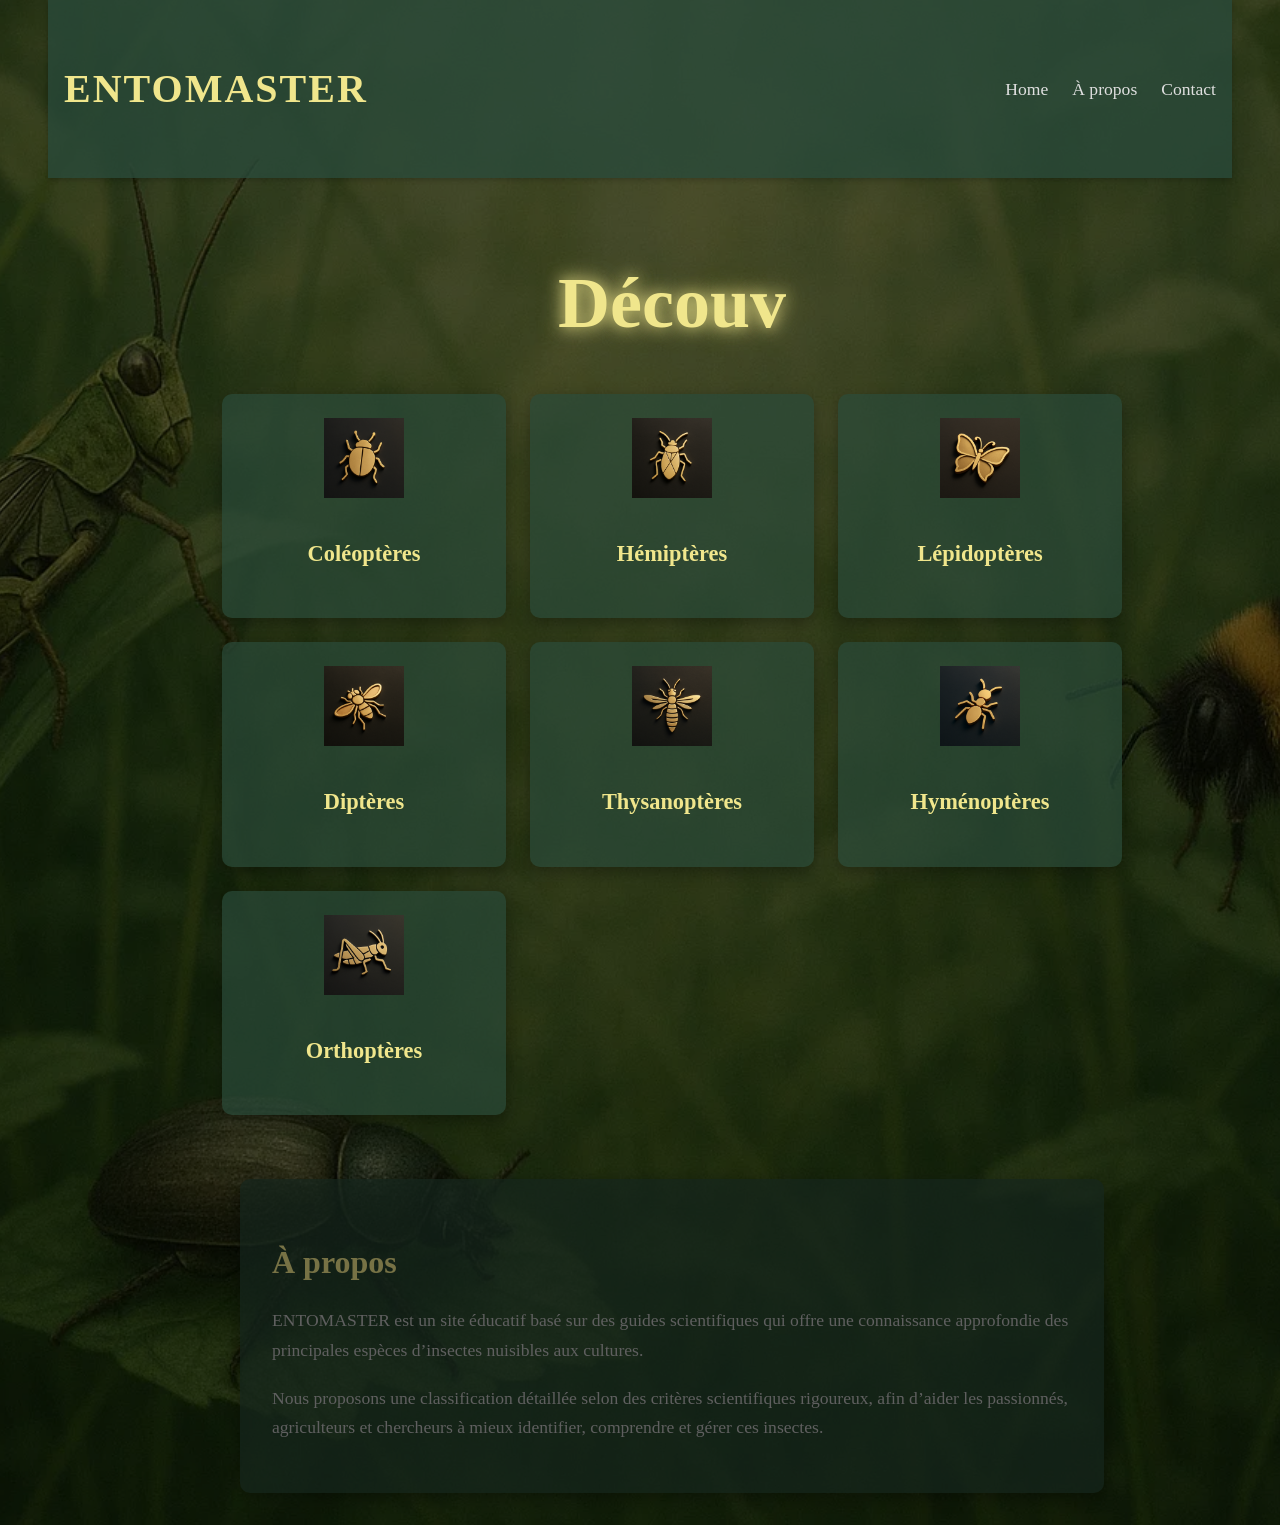
==== commit 5912cb58: "html" ====
--- a/index.html
+++ b/index.html
@@ -28,7 +28,7 @@
     <main>
         <section id="home" class="hero-section">
             <div class="hero-content">
-                <h1 class="hero-title">Découvrez les 7 grands ordres d'insectes nuisibles</h1>
+                <h1 class="hero-title">Découvrez les 7 grands ordres d\'insectes nuisibles</h1>
                 
                 <div class="orders-grid">
                     <div class="order-card" data-order="coleopteres">
@@ -80,3 +80,4 @@
 </body>
 </html>
 
+
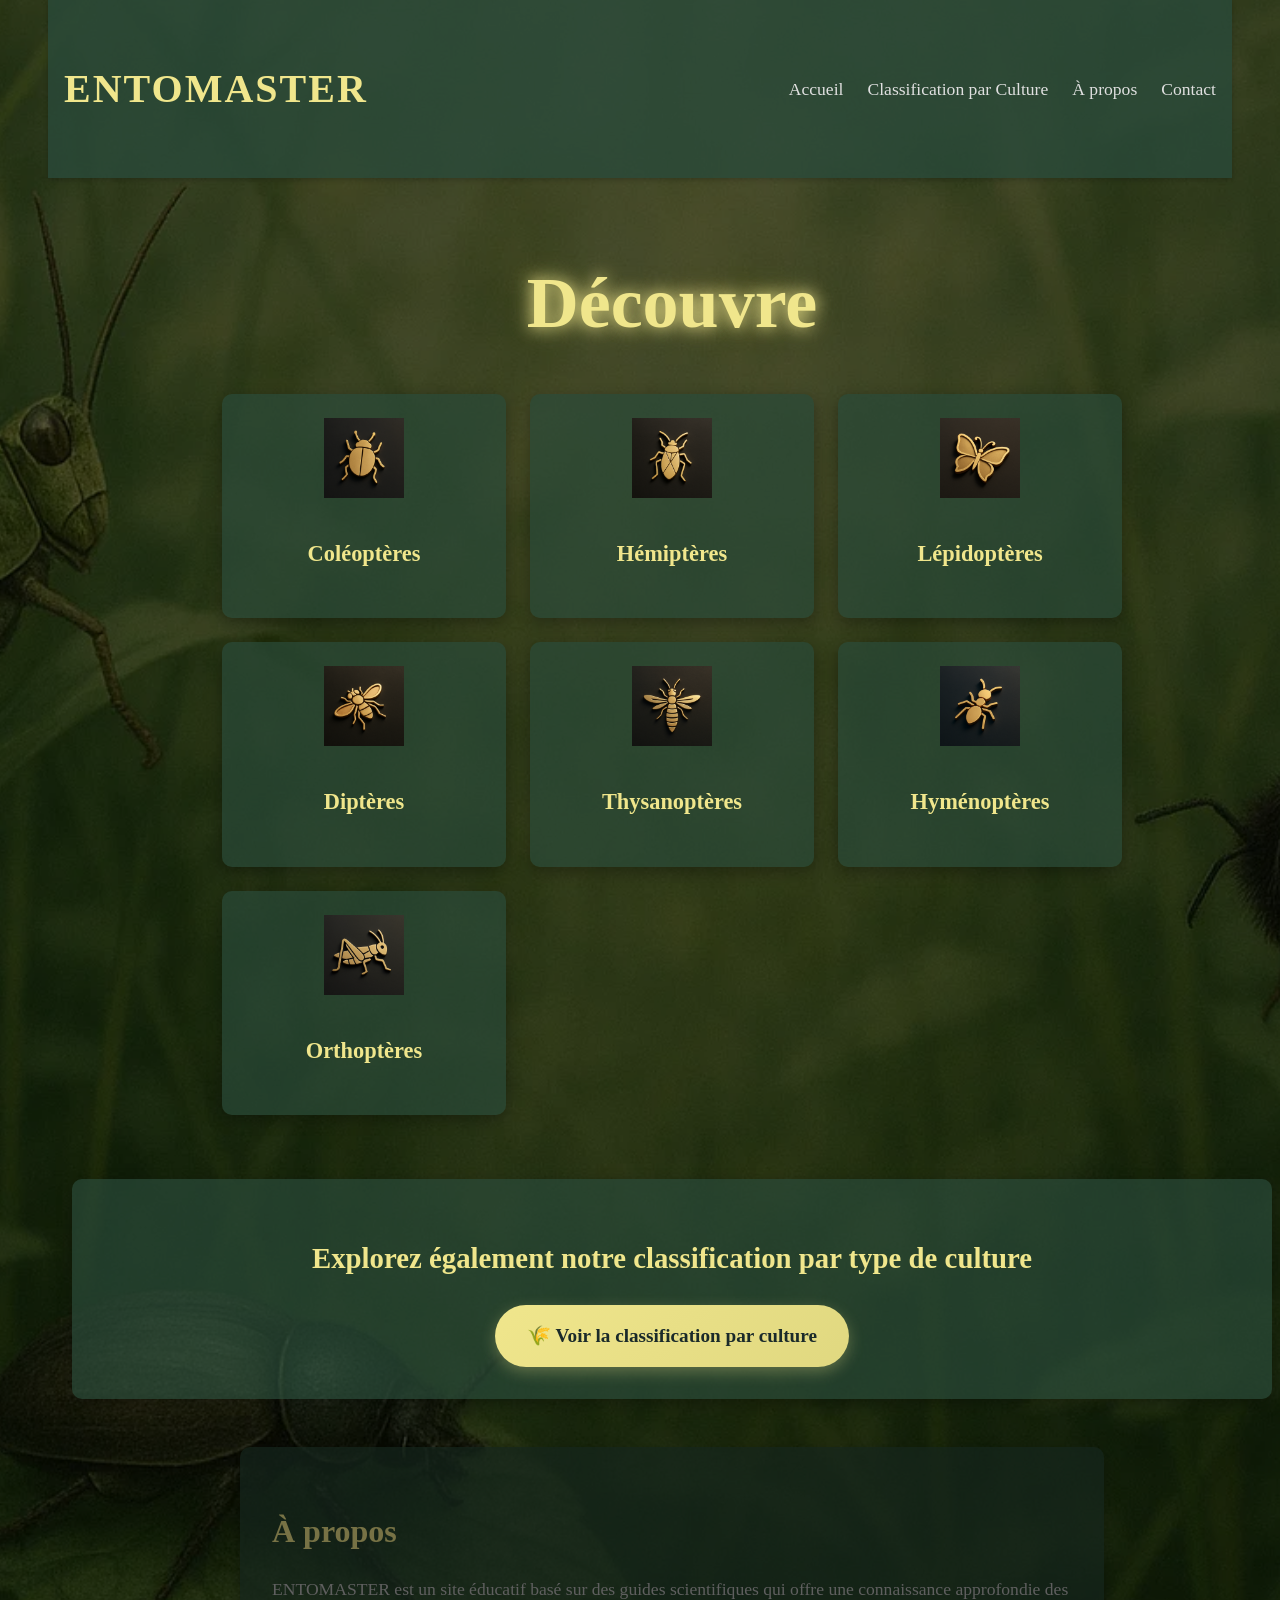
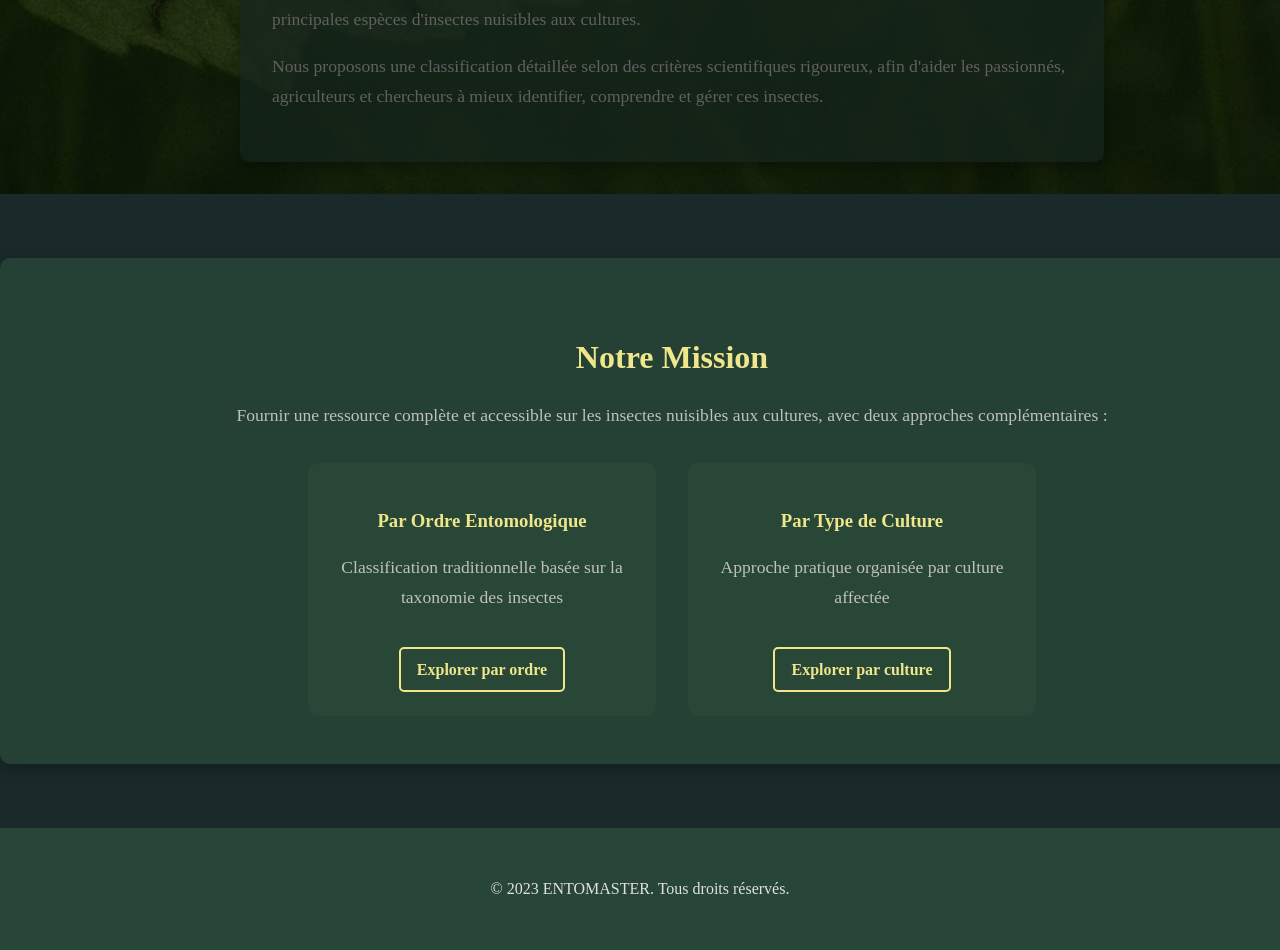
==== commit 5ab36e79: "dd" ====
--- a/index.html
+++ b/index.html
@@ -13,7 +13,8 @@
                 <h1>ENTOMASTER</h1>
             </div>
             <ul class="nav-menu">
-                <li><a href="#home">Home</a></li>
+                <li><a href="#home">Accueil</a></li>
+                <li><a href="classification_par_culture.html">Classification par Culture</a></li>
                 <li><a href="#about">À propos</a></li>
                 <li><a href="#contact">Contact</a></li>
             </ul>
@@ -28,7 +29,7 @@
     <main>
         <section id="home" class="hero-section">
             <div class="hero-content">
-                <h1 class="hero-title">Découvrez les 7 grands ordres d\'insectes nuisibles</h1>
+                <h1 class="hero-title">Découvrez les 7 grands ordres d'insectes nuisibles</h1>
                 
                 <div class="orders-grid">
                     <div class="order-card" data-order="coleopteres">
@@ -66,18 +67,47 @@
                         <h3>Orthoptères</h3>
                     </div>
                 </div>
+
+                <!-- Nouvelle section avec le lien vers la classification par culture -->
+                <div class="classification-link">
+                    <h2>Explorez également notre classification par type de culture</h2>
+                    <a href="classification_par_culture.html" class="cta-button">
+                        🌾 Voir la classification par culture
+                    </a>
+                </div>
             </div>
             
             <div class="about-section">
                 <h2>À propos</h2>
-                <p>ENTOMASTER est un site éducatif basé sur des guides scientifiques qui offre une connaissance approfondie des principales espèces d’insectes nuisibles aux cultures.</p>
-                <p>Nous proposons une classification détaillée selon des critères scientifiques rigoureux, afin d’aider les passionnés, agriculteurs et chercheurs à mieux identifier, comprendre et gérer ces insectes.</p>
+                <p>ENTOMASTER est un site éducatif basé sur des guides scientifiques qui offre une connaissance approfondie des principales espèces d'insectes nuisibles aux cultures.</p>
+                <p>Nous proposons une classification détaillée selon des critères scientifiques rigoureux, afin d'aider les passionnés, agriculteurs et chercheurs à mieux identifier, comprendre et gérer ces insectes.</p>
+            </div>
+        </section>
+
+        <section id="about" class="about-section full-width">
+            <h2>Notre Mission</h2>
+            <p>Fournir une ressource complète et accessible sur les insectes nuisibles aux cultures, avec deux approches complémentaires :</p>
+            <div class="approaches">
+                <div class="approach">
+                    <h3>Par Ordre Entomologique</h3>
+                    <p>Classification traditionnelle basée sur la taxonomie des insectes</p>
+                    <a href="#home" class="approach-link">Explorer par ordre</a>
+                </div>
+                <div class="approach">
+                    <h3>Par Type de Culture</h3>
+                    <p>Approche pratique organisée par culture affectée</p>
+                    <a href="classification_par_culture.html" class="approach-link">Explorer par culture</a>
+                </div>
             </div>
         </section>
     </main>
 
+    <footer id="contact">
+        <div class="footer-content">
+            <p>&copy; 2023 ENTOMASTER. Tous droits réservés.</p>
+        </div>
+    </footer>
+
     <script src="script.js"></script>
 </body>
-</html>
-
-
+</html>
--- a/style.css
+++ b/style.css
@@ -7,8 +7,8 @@
 }
 
 body {
-    font-family: 'Georgia', serif; /* Font similar to the image */
-    background-color: #1a2a2a; /* Dark green background */
+    font-family: 'Georgia', serif;
+    background-color: #1a2a2a;
     color: #e0e0e0;
     line-height: 1.6;
     overflow-x: hidden;
@@ -20,10 +20,10 @@
     justify-content: space-between;
     align-items: center;
     padding: 1.5rem 1rem;
-    background-color: rgba(42, 74, 58, 0.8); /* Darker green for header with transparency */
+    background-color: rgba(42, 74, 58, 0.8);
     position: fixed;
-    max-width: 1200px; /* Max width for the navbar */
-    width: 90%; /* Reduced width */
+    max-width: 1200px;
+    width: 90%;
     left: 50%;
     transform: translateX(-50%);
     margin: 0;
@@ -33,7 +33,7 @@
 
 .nav-brand h1 {
     font-size: 2.5rem;
-    color: #f0e68c; /* Golden color for ENTOMASTER */
+    color: #f0e68c;
     font-weight: bold;
     letter-spacing: 2px;
 }
@@ -41,8 +41,8 @@
 .nav-menu {
     list-style: none;
     display: flex;
-    justify-content: flex-start; /* Align items to the start */
-    gap: 1.5rem; /* Reduced gap */
+    justify-content: flex-start;
+    gap: 1.5rem;
 }
 
 .nav-menu a {
@@ -58,7 +58,7 @@
 }
 
 .hamburger {
-    display: none; /* Hidden on desktop */
+    display: none;
     flex-direction: column;
     cursor: pointer;
 }
@@ -74,16 +74,14 @@
 /* Hero Section */
 .hero-section {
     min-height: 100vh;
-    width: 100vw; /* Ensure it covers the full viewport width */
+    width: 100vw;
     display: flex;
     flex-direction: column;
     justify-content: center;
     align-items: center;
-    padding: 200px 2rem 2rem; /* Increased padding-top to account for fixed header */
-    background: url("background.webp") no-repeat center center/cover; /* Background image */
+    padding: 200px 2rem 2rem;
+    background: url("background.webp") no-repeat center center/cover;
     position: relative;
-    /* aspect-ratio: 3/2; */ /* Removed as it might constrain full coverage */
-    max-height: none; /* Allow full height */
 }
 
 .hero-section::before {
@@ -93,7 +91,7 @@
     left: 0;
     right: 0;
     bottom: 0;
-    background-color: rgba(0, 0, 0, 0.5); /* Dark overlay for transparency */
+    background-color: rgba(0, 0, 0, 0.5);
     z-index: 1;
 }
 
@@ -109,15 +107,15 @@
     font-size: 4.5rem;
     font-weight: 700;
     margin-bottom: 3rem;
-    color: #f0e68c; /* Golden color for title */
-    text-shadow: 0 0 15px rgba(240, 230, 140, 0.8), 0 0 25px rgba(240, 230, 140, 0.6); /* Enhanced golden glow */
+    color: #f0e68c;
+    text-shadow: 0 0 15px rgba(240, 230, 140, 0.8), 0 0 25px rgba(240, 230, 140, 0.6);
     line-height: 1.2;
 }
 
 /* Orders Grid */
 .orders-grid {
     display: grid;
-    grid-template-columns: repeat(3, 1fr); /* 3 columns as in the image */
+    grid-template-columns: repeat(3, 1fr);
     gap: 1.5rem;
     margin-bottom: 4rem;
     max-width: 900px;
@@ -126,7 +124,7 @@
 }
 
 .order-card {
-    background-color: rgba(42, 74, 58, 0.7); /* Dark green for cards with transparency */
+    background-color: rgba(42, 74, 58, 0.7);
     border-radius: 10px;
     padding: 1.5rem;
     text-align: center;
@@ -150,16 +148,16 @@
 .order-card h3 {
     font-size: 1.4rem;
     font-weight: 600;
-    color: #f0e68c; /* Golden color for order names */
+    color: #f0e68c;
 }
 
 /* About Section */
 .about-section {
-    background-color: rgba(42, 74, 58, 0.7); /* Dark green for about section with transparency */
+    background-color: rgba(42, 74, 58, 0.7);
     border-radius: 10px;
     padding: 2rem;
     max-width: 800px;
-    text-align: left; /* Aligned left as in the image */
+    text-align: left;
     box-shadow: 0 5px 15px rgba(0, 0, 0, 0.3);
 }
 
@@ -175,35 +173,138 @@
     color: #c0c0c0;
 }
 
-/* Responsive Design */
+/* Nouveaux styles pour les liens de classification */
+.classification-link {
+    text-align: center;
+    margin: 3rem 0;
+    padding: 2rem;
+    background-color: rgba(42, 74, 58, 0.7);
+    border-radius: 10px;
+    box-shadow: 0 5px 15px rgba(0, 0, 0, 0.3);
+}
+
+.classification-link h2 {
+    font-size: 1.8rem;
+    margin-bottom: 1.5rem;
+    color: #f0e68c;
+}
+
+.cta-button {
+    display: inline-block;
+    background: linear-gradient(135deg, #f0e68c 0%, #e0d880 100%);
+    color: #1a2a2a;
+    text-decoration: none;
+    padding: 1rem 2rem;
+    border-radius: 50px;
+    font-weight: 600;
+    font-size: 1.2rem;
+    transition: all 0.3s ease;
+    box-shadow: 0 5px 15px rgba(240, 230, 140, 0.3);
+}
+
+.cta-button:hover {
+    transform: translateY(-3px);
+    box-shadow: 0 8px 20px rgba(240, 230, 140, 0.4);
+}
+
+.about-section.full-width {
+    width: 100%;
+    max-width: none;
+    margin: 4rem 0;
+    padding: 3rem 2rem;
+    text-align: center;
+}
+
+.approaches {
+    display: flex;
+    justify-content: center;
+    gap: 2rem;
+    margin-top: 2rem;
+    flex-wrap: wrap;
+}
+
+.approach {
+    background-color: rgba(42, 74, 58, 0.7);
+    border-radius: 10px;
+    padding: 1.5rem;
+    width: 300px;
+    text-align: center;
+}
+
+.approach h3 {
+    color: #f0e68c;
+    margin-bottom: 1rem;
+}
+
+.approach-link {
+    display: inline-block;
+    margin-top: 1rem;
+    color: #f0e68c;
+    text-decoration: none;
+    font-weight: 600;
+    border: 2px solid #f0e68c;
+    padding: 0.5rem 1rem;
+    border-radius: 5px;
+    transition: all 0.3s ease;
+}
+
+.approach-link:hover {
+    background-color: #f0e68c;
+    color: #1a2a2a;
+}
+
+footer {
+    background-color: rgba(42, 74, 58, 0.9);
+    padding: 2rem;
+    text-align: center;
+    margin-top: 3rem;
+}
+
+/* Styles pour la navigation mobile */
 @media (max-width: 768px) {
     .navbar {
         padding: 1rem 1.5rem;
     }
+    
     .nav-menu {
         display: none;
         flex-direction: column;
         width: 100%;
-        background-color: rgba(42, 74, 58, 0.9); /* Darker green for mobile menu with transparency */
+        background-color: rgba(42, 74, 58, 0.9);
         position: absolute;
         top: 70px;
         left: 0;
         padding: 1rem 0;
     }
+    
     .nav-menu.active {
         display: flex;
     }
+    
     .hamburger {
         display: flex;
     }
+    
     .hero-title {
         font-size: 3rem;
     }
+    
     .orders-grid {
         grid-template-columns: repeat(2, 1fr);
     }
+    
     .about-section {
         margin: 0 1.5rem;
+    }
+    
+    .approaches {
+        flex-direction: column;
+        align-items: center;
+    }
+    
+    .approach {
+        width: 100%;
+        max-width: 300px;
     }
 }
 
@@ -211,9 +312,81 @@
     .hero-title {
         font-size: 2.5rem;
     }
+    
     .orders-grid {
         grid-template-columns: 1fr;
     }
-}
-
-
+    
+    .nav-brand h1 {
+        font-size: 2rem;
+    }
+    
+    .classification-link h2 {
+        font-size: 1.5rem;
+    }
+    
+    .cta-button {
+        padding: 0.8rem 1.5rem;
+        font-size: 1rem;
+    }
+}
+
+/* Animation pour le hamburger menu */
+.hamburger.active span:nth-child(1) {
+    transform: rotate(45deg) translate(5px, 5px);
+}
+
+.hamburger.active span:nth-child(2) {
+    opacity: 0;
+}
+
+.hamburger.active span:nth-child(3) {
+    transform: rotate(-45deg) translate(7px, -6px);
+}
+
+/* Animation pour les cartes */
+.order-card {
+    opacity: 0;
+    transform: translateY(20px);
+    animation: fadeInUp 0.6s ease forwards;
+}
+
+.order-card:nth-child(1) { animation-delay: 0.1s; }
+.order-card:nth-child(2) { animation-delay: 0.2s; }
+.order-card:nth-child(3) { animation-delay: 0.3s; }
+.order-card:nth-child(4) { animation-delay: 0.4s; }
+.order-card:nth-child(5) { animation-delay: 0.5s; }
+.order-card:nth-child(6) { animation-delay: 0.6s; }
+.order-card:nth-child(7) { animation-delay: 0.7s; }
+
+@keyframes fadeInUp {
+    from {
+        opacity: 0;
+        transform: translateY(20px);
+    }
+    to {
+        opacity: 1;
+        transform: translateY(0);
+    }
+}
+
+/* Animation pour le titre */
+.hero-title {
+    opacity: 0;
+    animation: fadeIn 1s ease 0.5s forwards;
+}
+
+@keyframes fadeIn {
+    from {
+        opacity: 0;
+    }
+    to {
+        opacity: 1;
+    }
+}
+
+/* Animation pour la section classification */
+.classification-link {
+    opacity: 0;
+    animation: fadeIn 1s ease 1s forwards;
+}
